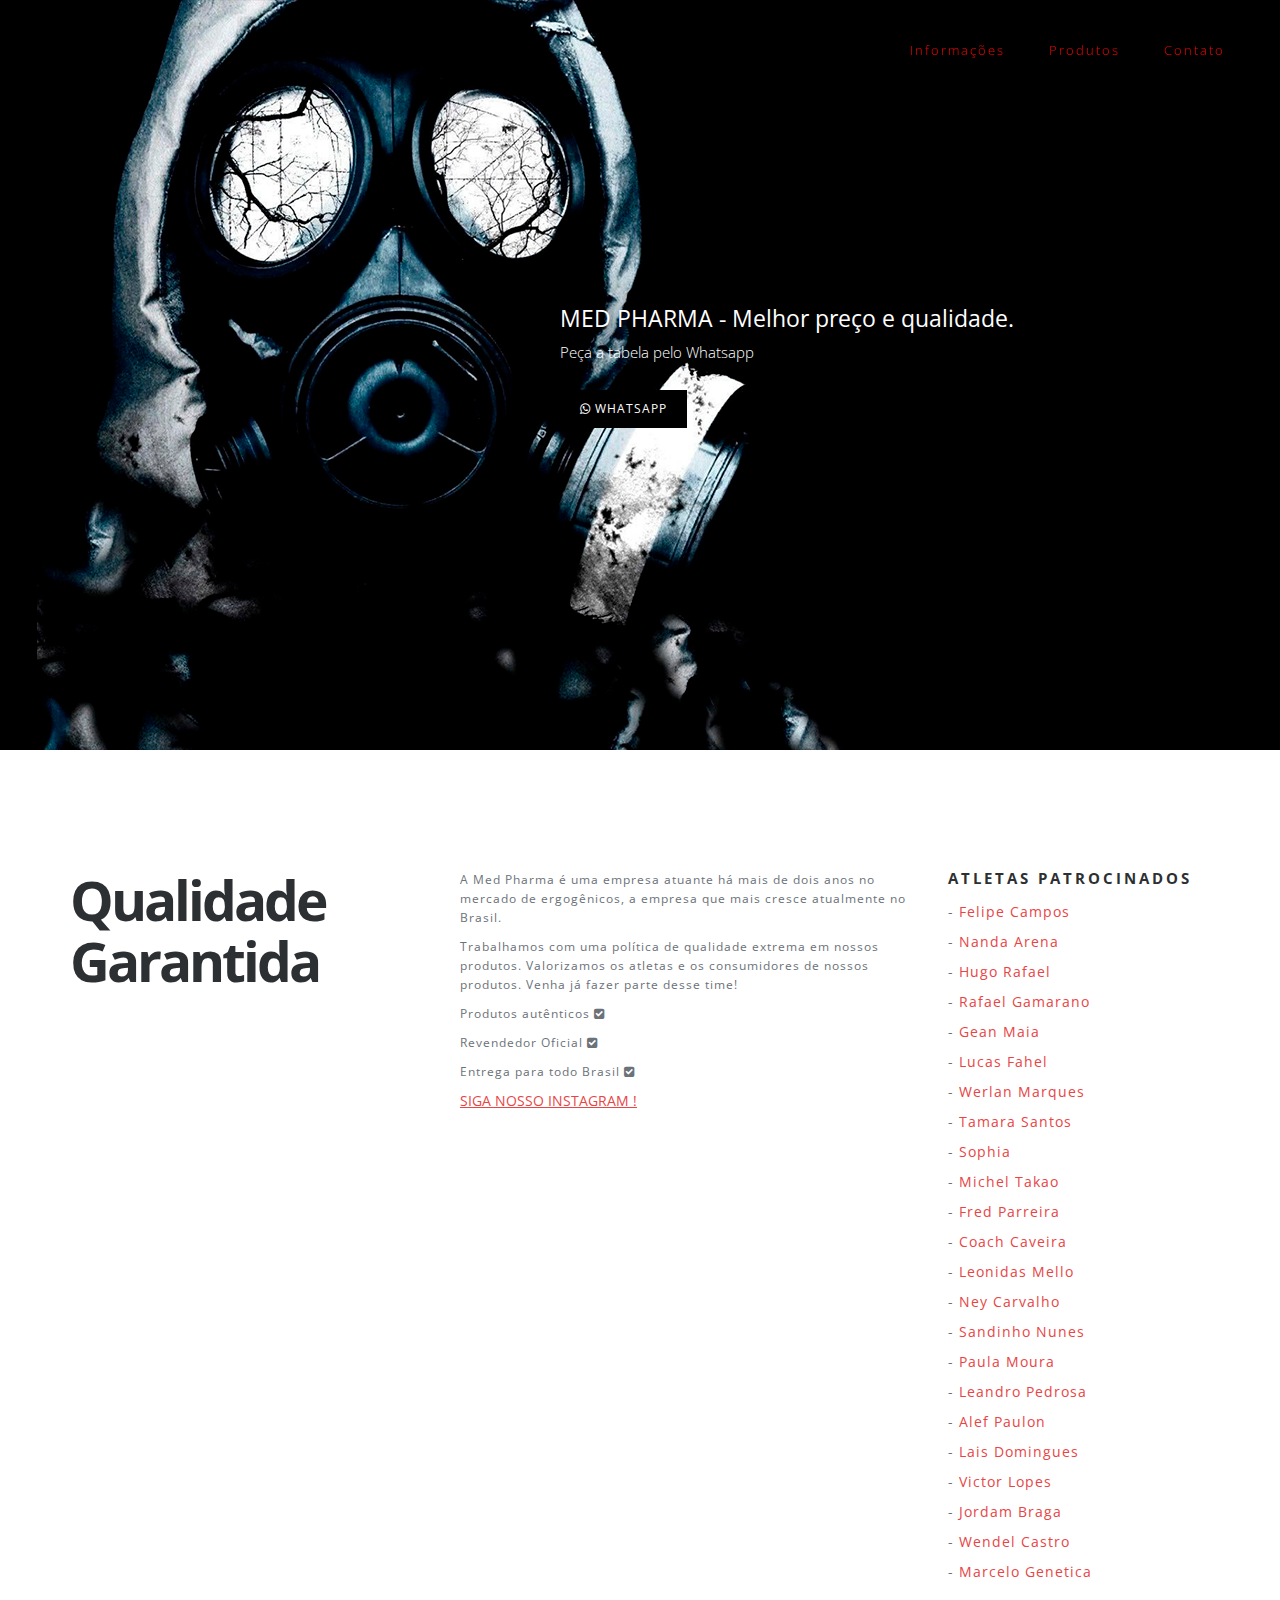
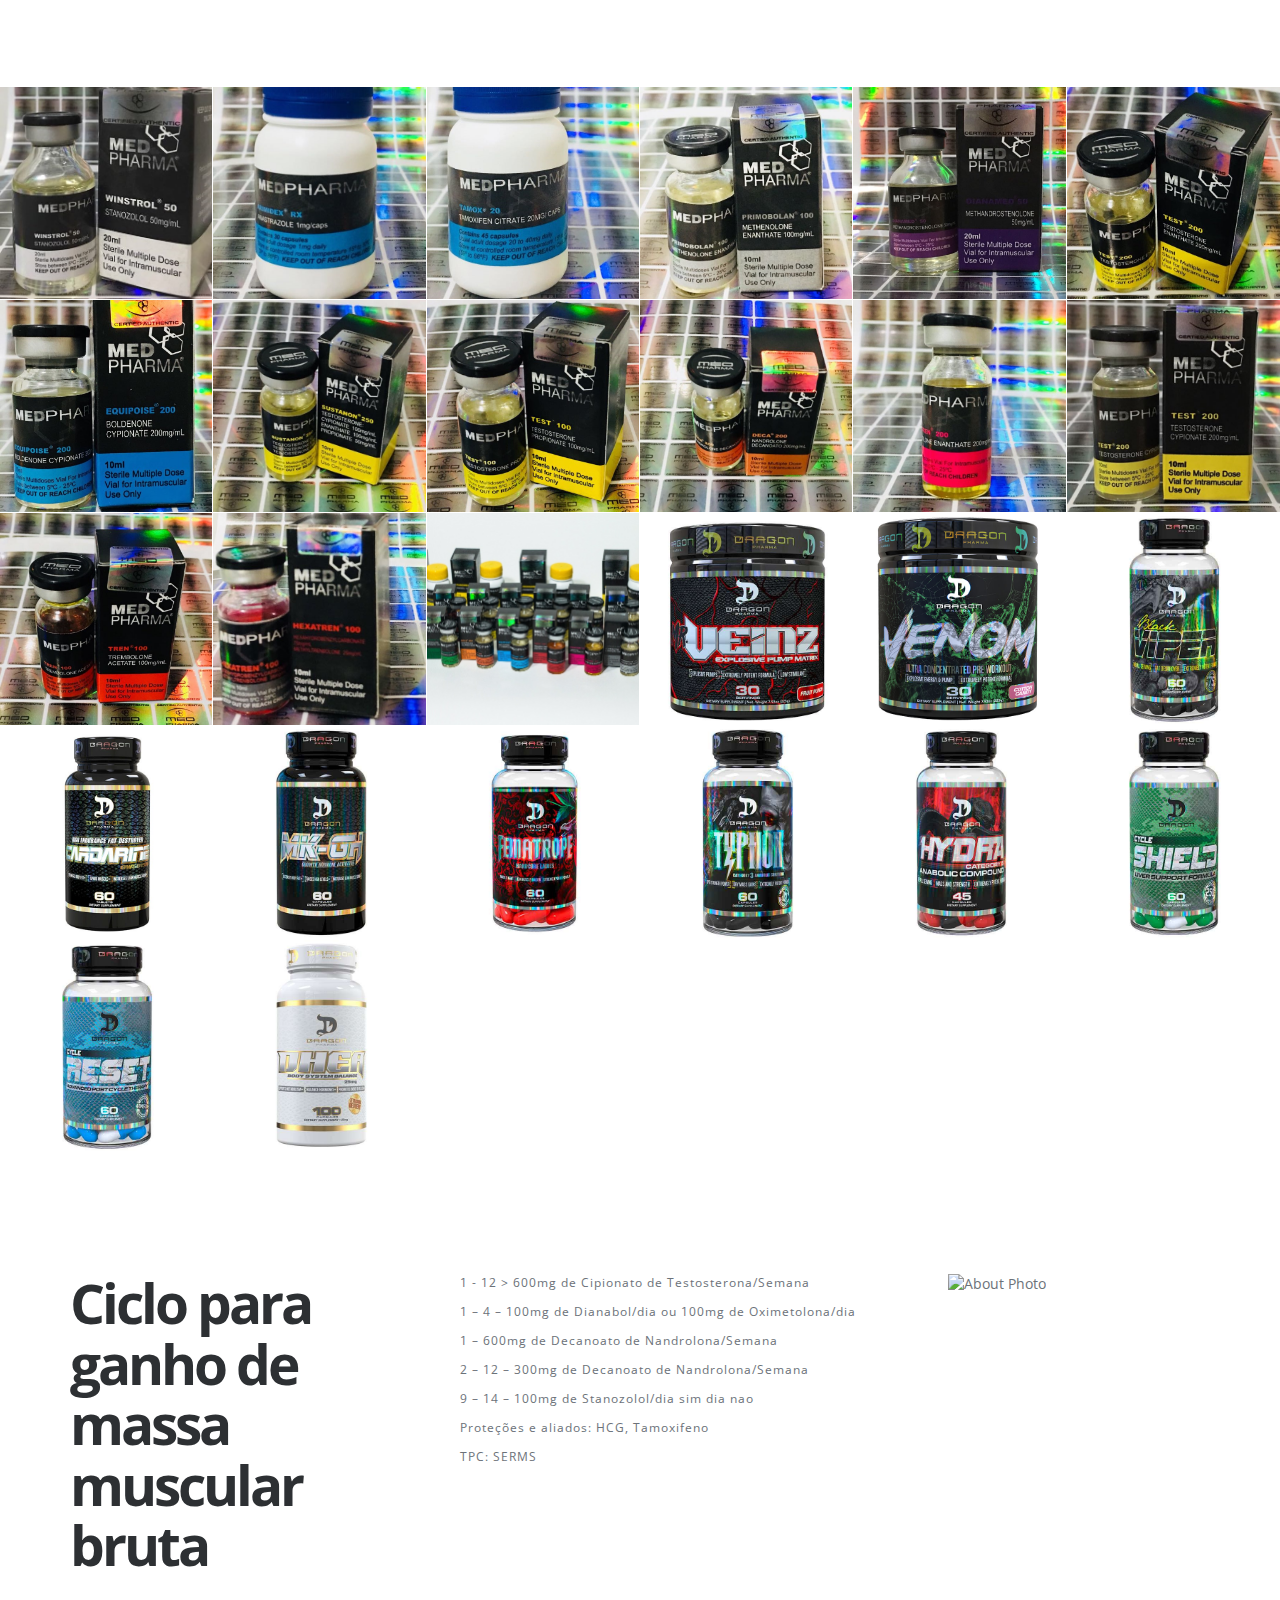
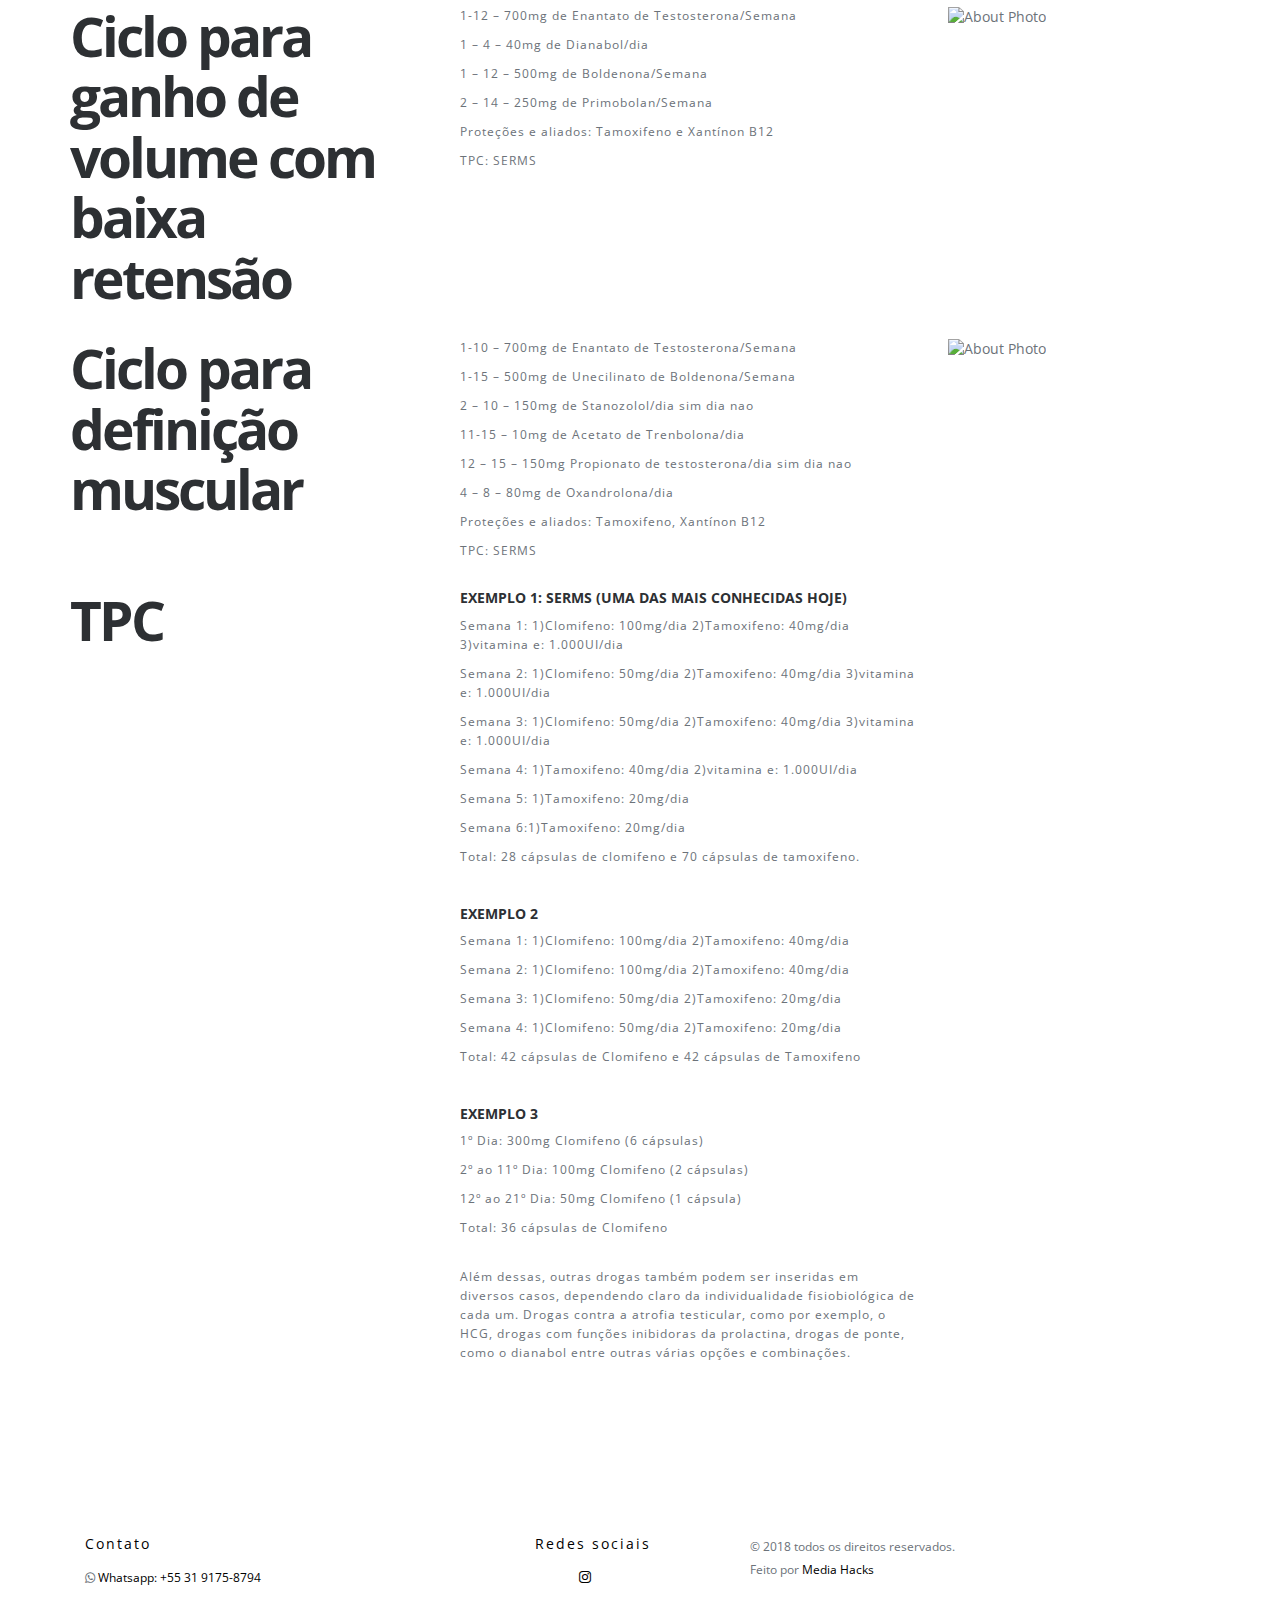
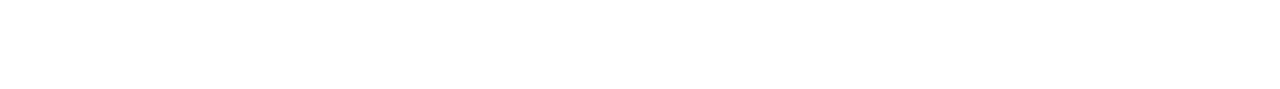
==== catalogo.html @ 29ac6574 "Add files via upload" ====
<!doctype html>
<!--[if lt IE 7]>      <html class="no-js lt-ie9 lt-ie8 lt-ie7" lang=""> <![endif]-->
<!--[if IE 7]>         <html class="no-js lt-ie9 lt-ie8" lang=""> <![endif]-->
<!--[if IE 8]>         <html class="no-js lt-ie9" lang=""> <![endif]-->
<!--[if gt IE 8]><!-->
<html class="no-js" lang="">
<!--<![endif]-->
<head>
<meta charset="utf-8">
<meta name="description" content="">
<meta name="viewport" content="width=device-width, initial-scale=1">
<title>Med Pharma</title>
<link rel="stylesheet" href="css/bootstrap.min.css">
<link rel="stylesheet" href="css/jquery.fancybox.css">
<link rel="stylesheet" href="css/main.css">
<link rel="stylesheet" href="css/responsive.css">
<link rel="stylesheet" href="css/animate.min.css">
<link rel="stylesheet" href="https://maxcdn.bootstrapcdn.com/font-awesome/4.4.0/css/font-awesome.min.css">
</head>
<style>
img {
    width: 100%;
    height: auto;
}
</style>
<body>
<!-- Header Section -->
<section class="banner" role="banner"> 
  <!-- Navigation Section -->
  <header id="header">
    <div class="header-content clearfix"> 
      <nav class="navigation" role="navigation">
        <ul class="primary-nav">
          <li><a href="#introduction"><font color= "#FF0000	"> Informações</font></a></li>
          <li><a href="#works"><font color= "#FF0000"> Produtos</font></a></li>
          <li><a href="#contact"><font color= "#FF0000"> Contato</font></a></li>
        </ul>
      </nav>
      <a href="#" class="nav-toggle">Menu<span></span></a> </div>
  </header>
  <!-- Navigation Section --> 
  <!-- Banner Section -->
  <div class="container">
    <div class="col-md-7 banner-inner-wrapper">
      <div class="banner-text">
        <h1> <font color= "white">MED PHARMA - Melhor preço e qualidade.</font></h1>
        <p> <font color= "white">Peça a tabela pelo Whatsapp</font></p>
        <a href="http://api.whatsapp.com/send?phone=553191758794&text=Olá,%20me%20envie%20a%20tabela%20por%20favor." class="btn"> <font color= "white"> <i class="fa fa-whatsapp"></i> Whatsapp</font></a> </div>
      <!-- banner text --> 
    </div>
  </div>
  <!-- Banner Section --> 
</section>
<!-- Header Section --> 
<!-- Intro Section -->
<section id="introduction" class="section introduction">
  <div class="container">
    <div class="row">
      <div class="col-md-4 col-sm-6">
        <div class="intro-content">
          <h1>Qualidade Garantida</h1>
        </div>
      </div>
      <div class="col-md-5 col-sm-6">
        <div class="intro-content">
          <p>A Med Pharma é uma empresa atuante há mais de dois anos no mercado de ergogênicos, a empresa que mais cresce atualmente no Brasil.</p>
<p>Trabalhamos com uma política de qualidade extrema em nossos produtos. Valorizamos os atletas e os consumidores de nossos produtos.
Venha já fazer parte desse time!</p>
		  <p>Produtos autênticos <i class="fa fa-check-square"></i></p>
		  <p>Revendedor Oficial <i class="fa fa-check-square"></i></p>
		  <p>Entrega para todo Brasil <i class="fa fa-check-square"></i></p>
		  <a href="https://www.instagram.com/medpharmaoficial.com1/"><u>SIGA NOSSO INSTAGRAM !</u></a>
        </div>
      </div>
      <div class="col-md-3 col-sm-6">
        <div class="intro-content">
          <h4>Atletas patrocinados</h4>
          <ul>
            <li> - <a href="https://www.instagram.com/felipebr100/">Felipe Campos</a></li>
            <li> - <a href="https://www.instagram.com/nandarena/">Nanda Arena</a></li>
            <li> - <a href="https://www.instagram.com/hr__pro/">Hugo Rafael</a></li>
			<li> - <a href="https://www.instagram.com/rafaelphysiquee/">Rafael Gamarano</a></li>
			<li> - <a href="https://www.instagram.com/geanmaia12/">Gean Maia</a></li>
			<li> - <a href="https://www.instagram.com/lucas_fahel/">Lucas Fahel</a></li>
			<li> - <a href="https://www.instagram.com/werlanoficial/">Werlan Marques</a></li>
			<li> - <a href="https://www.instagram.com/tamara.msantos/">Tamara Santos</a></li>
			<li> - <a href="https://www.instagram.com/sophiafit1/">Sophia</a></li>
			<li> - <a href="https://www.instagram.com/michel.takao/">Michel Takao</a></li>
			<li> - <a href="https://www.instagram.com/fred_parreira/">Fred Parreira</a></li>
			<li> - <a href="https://www.instagram.com/coachcaveiraoficial/">Coach Caveira</a></li>
			<li> - <a href="https://www.instagram.com/leonidas_mello/">Leonidas Mello</a></li>
			<li> - <a href="https://www.instagram.com/mr.neycarvalho/">Ney Carvalho</a></li>
			<li> - <a href="https://www.instagram.com/sandinhotrainer/">Sandinho Nunes</a></li>
			<li> - <a href="https://www.instagram.com/paulamourafisiofit/">Paula Moura</a></li>
			<li> - <a href="https://www.instagram.com/leandropedrosacosta/">Leandro Pedrosa</a></li>
			<li> - <a href="https://www.instagram.com/alefpaulon/">Alef Paulon</a></li>
			<li> - <a href="https://www.instagram.com/_laisdominguess/">Lais Domingues</a></li>
			<li> - <a href="https://www.instagram.com/victoraugusto08/">Victor Lopes</a></li>
			<li> - <a href="https://www.instagram.com/jordambodybuilder/">Jordam Braga</a></li>
			<li> - <a href="https://www.instagram.com/wcastrobodybuilder/">Wendel Castro</a></li>
			<li> - <a href="https://www.instagram.com/ifbbmarcelogenetica/">Marcelo Genetica</a></li>
           
          </ul>
        </div>
      </div>
    </div>
  </div>
</section>
<!-- Intro Section --> 

<!-- work section -->
<section id="works" class="works section no-padding">
  <div class="container-fluid">
    <div class="row no-gutter">
      <div class="col-lg-2 col-md-4 col-sm-4 work"> <a href="images/work-1.jpg" class="work-box"> <img src="images/work-1.jpg" alt="">
        <div class="overlay">
          <div class="overlay-caption">
            <p><i class="fa fa-search-plus fa-2x"></i></p>
          </div>
        </div>
        <!-- overlay --> 
        </a> </div>
      <div class="col-lg-2 col-md-4 col-sm-4 work"> <a href="images/work-2.jpg" class="work-box"> <img src="images/work-2.jpg" alt="">
        <div class="overlay">
          <div class="overlay-caption">
            <p><i class="fa fa-search-plus fa-2x"></i></p>
          </div>
        </div>
        <!-- overlay --> 
        </a> </div>
      <div class="col-lg-2 col-md-4 col-sm-4 work"> <a href="images/work-3.jpg" class="work-box"> <img src="images/work-3.jpg" alt="">
        <div class="overlay">
          <div class="overlay-caption">
            <p><i class="fa fa-search-plus fa-2x"></i></p>
          </div>
        </div>
        <!-- overlay --> 
        </a> </div>
      <div class="col-lg-2 col-md-4 col-sm-4 work"> <a href="images/work-4.jpg" class="work-box"> <img src="images/work-4.jpg" alt="">
        <div class="overlay">
          <div class="overlay-caption">
            <p><i class="fa fa-search-plus fa-2x"></i></p>
          </div>
        </div>
        <!-- overlay --> 
        </a> </div>
      <div class="col-lg-2 col-md-4 col-sm-4 work"> <a href="images/work-5.jpg" class="work-box"> <img src="images/work-5.jpg" alt="">
        <div class="overlay">
          <div class="overlay-caption">
            <p><i class="fa fa-search-plus fa-2x"></i></p>
          </div>
        </div>
        <!-- overlay --> 
        </a> </div>
      <div class="col-lg-2 col-md-4 col-sm-4 work"> <a href="images/work-6.jpg" class="work-box"> <img src="images/work-6.jpg" alt="">
        <div class="overlay">
          <div class="overlay-caption">
            <p><i class="fa fa-search-plus fa-2x"></i></p>
          </div>
        </div>
        <!-- overlay --> 
        </a> </div>
      <div class="col-lg-2 col-md-4 col-sm-4 work"> <a href="images/work-7.jpg" class="work-box"> <img src="images/work-7.jpg" alt="">
        <div class="overlay">
          <div class="overlay-caption">
            <p><i class="fa fa-search-plus fa-2x"></i></p>
          </div>
        </div>
        <!-- overlay --> 
        </a> </div>
      <div class="col-lg-2 col-md-4 col-sm-4 work"> <a href="images/work-8.jpg" class="work-box"> <img src="images/work-8.jpg" alt="">
        <div class="overlay">
          <div class="overlay-caption">
            <p><i class="fa fa-search-plus fa-2x"></i></p>
          </div>
        </div>
        <!-- overlay --> 
        </a> </div>
      <div class="col-lg-2 col-md-4 col-sm-4 work"> <a href="images/work-9.jpg" class="work-box"> <img src="images/work-9.jpg" alt="">
        <div class="overlay">
          <div class="overlay-caption">
            <p><i class="fa fa-search-plus fa-2x"></i></p>
          </div>
        </div>
        <!-- overlay --> 
        </a> </div>
      <div class="col-lg-2 col-md-4 col-sm-4 work"> <a href="images/work-10.jpg" class="work-box"> <img src="images/work-10.jpg" alt="">
        <div class="overlay">
          <div class="overlay-caption">
            <p><i class="fa fa-search-plus fa-2x"></i></p>
          </div>
        </div>
        <!-- overlay --> 
        </a> </div>
      <div class="col-lg-2 col-md-4 col-sm-4 work"> <a href="images/work-11.jpg" class="work-box"> <img src="images/work-11.jpg" alt="">
        <div class="overlay">
          <div class="overlay-caption">
            <p><i class="fa fa-search-plus fa-2x"></i></p>
          </div>
        </div>
        <!-- overlay --> 
        </a> </div>
      <div class="col-lg-2 col-md-4 col-sm-4 work"> <a href="images/work-12.jpg" class="work-box"> <img src="images/work-12.jpg" alt="">
        <div class="overlay">
          <div class="overlay-caption">
            <p><i class="fa fa-search-plus fa-2x"></i></p>
          </div>
        </div>
		<!-- overlay --> 
        </a> </div>
      <div class="col-lg-2 col-md-4 col-sm-4 work"> <a href="images/work-13.jpg" class="work-box"> <img src="images/work-13.jpg" alt="">
        <div class="overlay">
          <div class="overlay-caption">
            <p><i class="fa fa-search-plus fa-2x"></i></p>
          </div>
        </div>
		<!-- overlay --> 
        </a> </div>
      <div class="col-lg-2 col-md-4 col-sm-4 work"> <a href="images/work-14.jpg" class="work-box"> <img src="images/work-14.jpg" alt="">
        <div class="overlay">
          <div class="overlay-caption">
            <p><i class="fa fa-search-plus fa-2x"></i></p>
          </div>
        </div>
		<!-- overlay --> 
        </a> </div>
      <div class="col-lg-2 col-md-4 col-sm-4 work"> <a href="images/work-15.jpg" class="work-box"> <img src="images/work-15.jpg" alt="">
        <div class="overlay">
          <div class="overlay-caption">
            <p><i class="fa fa-search-plus fa-2x"></i></p>
          </div>
        </div>
		<!-- overlay --> 
        </a> </div>
      <div class="col-lg-2 col-md-4 col-sm-4 work"> <a href="images/work-16.jpg" class="work-box"> <img src="images/work-16.jpg" alt="">
        <div class="overlay">
          <div class="overlay-caption">
            <p><i class="fa fa-search-plus fa-2x"></i></p>
          </div>
        </div>
		<!-- overlay --> 
        </a> </div>
      <div class="col-lg-2 col-md-4 col-sm-4 work"> <a href="images/work-17.jpg" class="work-box"> <img src="images/work-17.jpg" alt="">
        <div class="overlay">
          <div class="overlay-caption">
            <p><i class="fa fa-search-plus fa-2x"></i></p>
          </div>
        </div>
		<!-- overlay --> 
        </a> </div>
      <div class="col-lg-2 col-md-4 col-sm-4 work"> <a href="images/work-18.jpg" class="work-box"> <img src="images/work-18.jpg" alt="">
        <div class="overlay">
          <div class="overlay-caption">
            <p><i class="fa fa-search-plus fa-2x"></i></p>
          </div>
        </div>
		<!-- overlay --> 
        </a> </div>
      <div class="col-lg-2 col-md-4 col-sm-4 work"> <a href="images/work-19.jpg" class="work-box"> <img src="images/work-19.jpg" alt="">
        <div class="overlay">
          <div class="overlay-caption">
            <p><i class="fa fa-search-plus fa-2x"></i></p>
          </div>
        </div>
		<!-- overlay --> 
        </a> </div>
      <div class="col-lg-2 col-md-4 col-sm-4 work"> <a href="images/work-20.jpg" class="work-box"> <img src="images/work-20.jpg" alt="">
        <div class="overlay">
          <div class="overlay-caption">
            <p><i class="fa fa-search-plus fa-2x"></i></p>
          </div>
        </div>
		<!-- overlay --> 
        </a> </div>
      <div class="col-lg-2 col-md-4 col-sm-4 work"> <a href="images/work-21.jpg" class="work-box"> <img src="images/work-21.jpg" alt="">
        <div class="overlay">
          <div class="overlay-caption">
            <p><i class="fa fa-search-plus fa-2x"></i></p>
          </div>
        </div>
		<!-- overlay --> 
        </a> </div>
      <div class="col-lg-2 col-md-4 col-sm-4 work"> <a href="images/work-22.jpg" class="work-box"> <img src="images/work-22.jpg" alt="">
        <div class="overlay">
          <div class="overlay-caption">
            <p><i class="fa fa-search-plus fa-2x"></i></p>
          </div>
        </div>
		<!-- overlay --> 
        </a> </div>
      <div class="col-lg-2 col-md-4 col-sm-4 work"> <a href="images/work-23.jpg" class="work-box"> <img src="images/work-23.jpg" alt="">
        <div class="overlay">
          <div class="overlay-caption">
            <p><i class="fa fa-search-plus fa-2x"></i></p>
          </div>
        </div>
		<!-- overlay --> 
        </a> </div>
      <div class="col-lg-2 col-md-4 col-sm-4 work"> <a href="images/work-24.jpg" class="work-box"> <img src="images/work-24.jpg" alt="">
        <div class="overlay">
          <div class="overlay-caption">
            <p><i class="fa fa-search-plus fa-2x"></i></p>
          </div>
        </div>
		<!-- overlay --> 
        </a> </div>
      <div class="col-lg-2 col-md-4 col-sm-4 work"> <a href="images/work-25.jpg" class="work-box"> <img src="images/work-25.jpg" alt="">
        <div class="overlay">
          <div class="overlay-caption">
            <p><i class="fa fa-search-plus fa-2x"></i></p>
          </div>
        </div>
		<!-- overlay --> 
        </a> </div>
      <div class="col-lg-2 col-md-4 col-sm-4 work"> <a href="images/work-26.jpg" class="work-box"> <img src="images/work-26.jpg" alt="">
        <div class="overlay">
          <div class="overlay-caption">
            <p><i class="fa fa-search-plus fa-2x"></i></p>
          </div>
        </div>
		
        <!-- overlay --> 
        </a> </div>
		
    </div>
  </div>
</section>
<!-- work section --> 

<!-- ciclos section --> 
<section id="ciclos" class="section ciclos">
  <div class="container">
    <div class="row">
      <div class="col-md-4 col-sm-6">
        <div class="intro-content">
          <h1>Ciclo para ganho de massa muscular bruta</h1>
        </div>
      </div>
      <div class="col-md-5 col-sm-6">
        <div class="intro-content">
          <p> </p>
		<p> 1 - 12 > 600mg de Cipionato de Testosterona/Semana </p>
		<p> 1 – 4 – 100mg de Dianabol/dia ou 100mg de Oximetolona/dia </p>
		<p> 1 – 600mg de Decanoato de Nandrolona/Semana </p>
		<p> 2 – 12 – 300mg de Decanoato de Nandrolona/Semana</p>
		<p> 9 – 14 – 100mg de Stanozolol/dia sim dia nao</p>
		<p> Proteções e aliados: HCG, Tamoxifeno</p>
		<p> TPC: SERMS </p>
        </div>
      </div>
      <div class="col-md-3 col-sm-6">
        <div class="intro-content">
          <img src="images/bulk.jpg" alt="About Photo" />
          		  
        </div>
      </div>
    </div>
  </div>
  
  <div class="container">
    <div class="row">
      <div class="col-md-4 col-sm-6">
        <div class="intro-content">
          <h1>Ciclo para ganho de volume com baixa retensão</h1>
        </div>
      </div>
      <div class="col-md-5 col-sm-6">
        <div class="intro-content">
          <p> </p>
		<p> 1-12 – 700mg de Enantato de Testosterona/Semana </p>
		<p> 1 – 4 – 40mg de Dianabol/dia </p>
		<p> 1 – 12 – 500mg de Boldenona/Semana</p>
		<p> 2 – 14 – 250mg de Primobolan/Semana</p>
		<p> Proteções e aliados: Tamoxifeno e Xantínon B12</p>
		<p> TPC: SERMS </p>
        </div>
      </div>
      <div class="col-md-3 col-sm-6">
        <div class="intro-content">
          <img src="images/bulklimpo.jpg" alt="About Photo" />
          
		  
        </div>
      </div>
    </div>
  </div>
  
  <div class="container">
    <div class="row">
      <div class="col-md-4 col-sm-6">
        <div class="intro-content">
          <h1>Ciclo para definição muscular</h1>
        </div>
      </div>
      <div class="col-md-5 col-sm-6">
        <div class="intro-content">
          <p> </p>
		<p>1-10 – 700mg de Enantato de Testosterona/Semana </p>
		<p> 1-15 – 500mg de Unecilinato de Boldenona/Semana</p>
		<p> 2 – 10 – 150mg de Stanozolol/dia sim dia nao</p>
		<p>11-15 – 10mg de Acetato de Trenbolona/dia</p>
		<p> 12 – 15 – 150mg Propionato de testosterona/dia sim dia nao</p>
		<p>4 – 8 – 80mg de Oxandrolona/dia </p>
		<p> Proteções e aliados: Tamoxifeno, Xantínon B12</p>
		<p> TPC: SERMS  </p>
        </div>
      </div>
      <div class="col-md-3 col-sm-6">
        <div class="intro-content">
          <img src="images/cut.jpg" alt="About Photo" />
          
		  
        </div>
      </div>
    </div>
  </div>
  
  <div class="container">
    <div class="row">
      <div class="col-md-4 col-sm-6">
        <div class="intro-content">
          <h1>TPC</h1>
        </div>
      </div>
      <div class="col-md-5 col-sm-6">
        <div class="intro-content">
          <p> </p>
		<h5>Exemplo 1: SERMS (Uma das mais conhecidas hoje)</h5> 
		<p>Semana 1: 1)Clomifeno: 100mg/dia 2)Tamoxifeno: 40mg/dia 3)vitamina e: 1.000UI/dia </p>
		<p>Semana 2: 1)Clomifeno: 50mg/dia 2)Tamoxifeno: 40mg/dia 3)vitamina e: 1.000UI/dia</p>
		<p>Semana 3: 1)Clomifeno: 50mg/dia 2)Tamoxifeno: 40mg/dia 3)vitamina e: 1.000UI/dia</p>
		<p>Semana 4: 1)Tamoxifeno: 40mg/dia 2)vitamina e: 1.000UI/dia </p>
		<p>Semana 5: 1)Tamoxifeno: 20mg/dia</p>
		<p>Semana 6:1)Tamoxifeno: 20mg/dia </p>
		<p>Total: 28 cápsulas de clomifeno e 70 cápsulas de tamoxifeno.</p>
		<br>
		<h5>Exemplo 2</h5>
		<p>Semana 1: 1)Clomifeno: 100mg/dia 2)Tamoxifeno: 40mg/dia</p>
		<p>Semana 2: 1)Clomifeno: 100mg/dia 2)Tamoxifeno: 40mg/dia</p>
		<p>Semana 3: 1)Clomifeno: 50mg/dia 2)Tamoxifeno: 20mg/dia </p>
		<p>Semana 4: 1)Clomifeno: 50mg/dia 2)Tamoxifeno: 20mg/dia </p>
		<p>Total: 42 cápsulas de Clomifeno e 42 cápsulas de Tamoxifeno</p>
		<br>
		<h5>Exemplo 3 </h5>
		<p>1º Dia: 300mg Clomifeno (6 cápsulas)</p>
		<p>2º ao 11º Dia: 100mg Clomifeno (2 cápsulas) </p>
		<p>12º ao 21º Dia: 50mg Clomifeno (1 cápsula) </p>
		<p>Total: 36 cápsulas de Clomifeno </p>
		<br>
		<p>Além dessas, outras drogas também podem ser inseridas em diversos casos, dependendo claro da individualidade fisiobiológica
 de cada um. Drogas contra a atrofia testicular, como por exemplo, o HCG, drogas com funções inibidoras da prolactina, drogas de 
ponte, como o dianabol entre outras várias opções e combinações.</p>
		
        </div>
      </div>
     
    </div>
  </div>
</section>

<!-- ciclos section --> 


<!-- footer section -->
<footer id="contact" class="footer">
  <div class="container">
    <div class="col-md-4">
      <h4>Contato</h4>
      <p>
        <i class="fa fa-whatsapp"></i>  <a href="http://api.whatsapp.com/send?phone=553191758794&text=Olá,%20me%20envie%20a%20tabela%20por%20favor.">Whatsapp: +55 31 9175-8794 </a><br>
      </p>
    </div>
    <div class="col-md-3">
      <center><h4>Redes sociais</h4>
      <ul class="footer-share">
        <li><a href="https://www.instagram.com/medpharmaoficial.com1/"><i class="fa fa-instagram"></i></a></li></center>
        
      </ul>
    </div>
    <div class="col-md-5">
      <p>© 2018 todos os direitos reservados.<br>
        Feito por <a href="http://www.mediahacks.net/">Media Hacks</a></p>
    </div>
  </div>
</footer>
<!-- footer section --> 

<!-- JS FILES --> 
<script src="https://ajax.googleapis.com/ajax/libs/jquery/1.11.3/jquery.min.js"></script> 
<script src="js/bootstrap.min.js"></script> 
<script src="js/jquery.fancybox.pack.js"></script> 
<script src="js/retina.min.js"></script> 
<script src="js/modernizr.js"></script> 
<script src="js/main.js"></script>
</body>
</html>
---- css/main.css ----
/* ------------------------------------------------------------------------------
	Template Name: Floix
	Author: Designstub
	Author URI: http://www.designstub.com
------------------------------------------------------------------------------*/



@import url(http://fonts.googleapis.com/css?family=Open%20Sans:300,400,500,600,700);
/* ------------------------------------------------------------------------------
	 Typography
-------------------------------------------------------------------------------*/
p {
	font-size: 14px;
	line-height: 22.4px;
	color: #6c7279;
}
h1 {
	font-size: 65px;
	color: #2d3033;
}
h2 {
	font-size: 40px;
	color: #2d3033;
}
h3 {
	font-size: 28px;
	color: #2d3033;
	font-weight: 300;
}
h4 {
	font-size: 22px;
	color: #2d3033;
	font-weight: 400;
}
h5 {
	font-size: 14px;
	color: #2d3033;
	text-transform: uppercase;
	font-weight: 700;
}
.btn {
	border: 1px solid rgba(0, 0, 0, 0.75);
	margin-top: 20px;
	color: #2a2a2a;
	font-size: 12px;
	font-weight: 400;
	letter-spacing: 1px;
	border-radius: 0px;
	padding: 1.5% 3%;
	display: inline-block;
	text-transform: uppercase;
	background-color: #000000;
}
.btn:hover, .btn:focus {
	background-color: #696969;
	color: #fff;
}
.btn-large {
	padding: 15px 40px;
}
/* ------------------------------------------------------------------------------
	 General Style
-------------------------------------------------------------------------------*/
a {
	color: #e84545;
}
a:hover, a:focus {
	text-decoration: none;
	-moz-transition: background-color, color, 0.3s;
	-o-transition: background-color, color, 0.3s;
	-webkit-transition: background-color, color, 0.3s;
	transition: background-color, color, 0.3s;
}
body {
	font-family: "Open Sans", sans-serif;
	font-weight: 400;
	color: #6c7279;
}
ul, ol {
	margin: 0;
	padding: 0;
}
ul li {
	list-style: none;
}
.section {
	padding: 100px 0;
}
.no-padding {
	padding: 0;
}
.no-gutter [class*=col-] {
	padding-right: 0;
	padding-left: 0;
}
/* ==========================================================================
	$Header
========================================================================== */
#header {
	position: fixed;
	width: 100%;
	z-index: 999;
}
#header .header-content {
	margin: 0 auto;
	max-width: 1170px;
	padding: 40px 0;
	width: 100%;
	-moz-transition: padding 0.3s;
	-o-transition: padding 0.3s;
	-webkit-transition: padding 0.3s;
	transition: padding 0.3s;
}
#header .logo {
	font-size: 27px;
	color: #000;
	letter-spacing: 3px;
	font-weight: 300;
	float: left;
	text-transform: uppercase;
}
#header.fixed {
	background-color: rgba(255, 255, 255, 0.75);
}
#header.fixed .header-content {
	border-bottom: 0;
	padding: 25px 0;
}
#header.fixed .nav-toggle {
	top: 18px;
}
.navigation.open {
	opacity: 0.9;
	visibility: visible;
	-moz-transition: opacity 0.5s;
	-o-transition: opacity 0.5s;
	-webkit-transition: opacity 0.5s;
	transition: opacity 0.5s;
}
.navigation {
	float: right;
}
.navigation li {
	display: inline-block;
}
.navigation a {
	color: #808080;
	font-size: 13px;
	font-weight: 300;
	letter-spacing: 2px;
	margin-left: 40px;
}
.navigation a:hover, .navigation a.active {
	color: #262626;
}
.nav-toggle {
	display: none;
	height: 44px;
	overflow: hidden;
	position: fixed;
	right: 5%;
	text-indent: 100%;
	top: 32px;
	white-space: nowrap;
	width: 44px;
	z-index: 99999;
	-moz-transition: all 0.3s;
	-o-transition: all 0.3s;
	-webkit-transition: all 0.3s;
	transition: all 0.3s;
}
.nav-toggle:before, .nav-toggle:after {
	border-radius: 50%;
	content: "";
	height: 100%;
	left: 0;
	position: absolute;
	top: 0;
	width: 100%;
	-moz-transform: translateZ(0);
	-ms-transform: translateZ(0);
	-webkit-transform: translateZ(0);
	transform: translateZ(0);
	-moz-backface-visibility: hidden;
	-webkit-backface-visibility: hidden;
	backface-visibility: hidden;
	-moz-transition-property: -moz-transform;
	-o-transition-property: -o-transform;
	-webkit-transition-property: -webkit-transform;
	transition-property: transform;
}
.nav-toggle:before {
	background-color: #e84545;
	-moz-transform: scale(1);
	-ms-transform: scale(1);
	-webkit-transform: scale(1);
	transform: scale(1);
	-moz-transition-duration: 0.3s;
	-o-transition-duration: 0.3s;
	-webkit-transition-duration: 0.3s;
	transition-duration: 0.3s;
}
.nav-toggle:after {
	background-color: #e84545;
	-moz-transform: scale(0);
	-ms-transform: scale(0);
	-webkit-transform: scale(0);
	transform: scale(0);
	-moz-transition-duration: 0s;
	-o-transition-duration: 0s;
	-webkit-transition-duration: 0s;
	transition-duration: 0s;
}
.nav-toggle span {
	background-color: #fff;
	bottom: auto;
	display: inline-block;
	height: 3px;
	left: 50%;
	position: absolute;
	right: auto;
	top: 50%;
	width: 18px;
	z-index: 10;
	-moz-transform: translateX(-50%) translateY(-50%);
	-ms-transform: translateX(-50%) translateY(-50%);
	-webkit-transform: translateX(-50%) translateY(-50%);
	transform: translateX(-50%) translateY(-50%);
}
.nav-toggle span:before, .nav-toggle span:after {
	background-color: #fff;
	content: "";
	height: 100%;
	position: absolute;
	right: 0;
	top: 0;
	width: 100%;
	-moz-transform: translateZ(0);
	-ms-transform: translateZ(0);
	-webkit-transform: translateZ(0);
	transform: translateZ(0);
	-moz-backface-visibility: hidden;
	-webkit-backface-visibility: hidden;
	backface-visibility: hidden;
	-moz-transition: -moz-transform 0.3s;
	-o-transition: -o-transform 0.3s;
	-webkit-transition: -webkit-transform 0.3s;
	transition: transform 0.3s;
}
.nav-toggle span:before {
	-moz-transform: translateY(-6px) rotate(0deg);
	-ms-transform: translateY(-6px) rotate(0deg);
	-webkit-transform: translateY(-6px) rotate(0deg);
	transform: translateY(-6px) rotate(0deg);
}
.nav-toggle span:after {
	-moz-transform: translateY(6px) rotate(0deg);
	-ms-transform: translateY(6px) rotate(0deg);
	-webkit-transform: translateY(6px) rotate(0deg);
	transform: translateY(6px) rotate(0deg);
}
.nav-toggle.close-nav:before {
	-moz-transform: scale(0);
	-ms-transform: scale(0);
	-webkit-transform: scale(0);
	transform: scale(0);
}
.nav-toggle.close-nav:after {
	-moz-transform: scale(1);
	-ms-transform: scale(1);
	-webkit-transform: scale(1);
	transform: scale(1);
}
.nav-toggle.close-nav span {
	background-color: rgba(255, 255, 255, 0);
}
.nav-toggle.close-nav span:before, .nav-toggle.close-nav span:after {
	background-color: #fff;
}
.nav-toggle.close-nav span:before {
	-moz-transform: translateY(0) rotate(45deg);
	-ms-transform: translateY(0) rotate(45deg);
	-webkit-transform: translateY(0) rotate(45deg);
	transform: translateY(0) rotate(45deg);
}
.nav-toggle.close-nav span:after {
	-moz-transform: translateY(0) rotate(-45deg);
	-ms-transform: translateY(0) rotate(-45deg);
	-webkit-transform: translateY(0) rotate(-45deg);
	transform: translateY(0) rotate(-45deg);
}
/* ==========================================================================
	$Banner
========================================================================== */
.banner {
	background-image: url(../images/banner.jpg);
	background-position: center top;
	background-repeat: no-repeat;
	-moz-background-size: cover;
	-o-background-size: cover;
	-webkit-background-size: cover;
	background-size: cover;
	min-height: 750px;
}
.banner-inner-wrapper {
	float: right;
}
.banner-text {
	padding-top: 45%;
}
.banner-text h1 {
	color: #393939;
	font-family: "Open Sans", sans-serif;
	font-size: 23px;
	font-weight: 400;
}
.banner-text p {
	color: #393939;
	font-size: 15px;
	font-weight: 300;
	line-height: 1.5;
	margin-bottom: 1%;
}
/* ==========================================================================
	$Teams
========================================================================== */

.intro-content {
	margin-top: 20px;
}
.intro-content h1 {
	font-size: 55px;
	font-weight: 700;
	letter-spacing: -3px;
}
.intro-content h4 {
	font-size: 15px;
	letter-spacing: 3px;
	font-weight: 700;
	text-transform: uppercase;
}
.intro-content p {
	font-size: 12px;
	letter-spacing: 1px;
	line-height: 19px;
}
.intro-content li {
	line-height: 30px;
	letter-spacing: 1px;
}
/* ------------------------------------------------------------------------------
	 Works
-------------------------------------------------------------------------------*/
.work {
	-moz-box-shadow: 0 0 0 1px #fff;
	-webkit-box-shadow: 0 0 0 1px #fff;
	box-shadow: 0 0 0 1px #fff;
	overflow: hidden;
	position: relative;
}
.work img {
	width: 100%;
	height: 100%;
}
.work .overlay {
	background: rgba(232, 69, 69, 0.9);
	height: 100%;
	left: 0;
	opacity: 0;
	position: absolute;
	top: 0;
	width: 100%;
	-moz-transition: opacity, 0.3s;
	-o-transition: opacity, 0.3s;
	-webkit-transition: opacity, 0.3s;
	transition: opacity, 0.3s;
}
.work .overlay-caption {
	position: absolute;
	text-align: center;
	top: 50%;
	width: 100%;
	-moz-transform: translateY(-50%);
	-ms-transform: translateY(-50%);
	-webkit-transform: translateY(-50%);
	transform: translateY(-50%);
}
.work h5, .work p, .work img {
	-moz-transition: all, 0.5s;
	-o-transition: all, 0.5s;
	-webkit-transition: all, 0.5s;
	transition: all, 0.5s;
}
.work h5, .work p {
	color: #fff;
	margin: 0;
	opacity: 0;
}
.work span {
	font-size: 45px;
}
.work h5 {
	margin-bottom: 5px;
	-moz-transform: translate3d(0, -200%, 0);
	-ms-transform: translate3d(0, -200%, 0);
	-webkit-transform: translate3d(0, -200%, 0);
	transform: translate3d(0, -200%, 0);
}
.work p {
	-moz-transform: translate3d(0, 200%, 0);
	-ms-transform: translate3d(0, 200%, 0);
	-webkit-transform: translate3d(0, 200%, 0);
	transform: translate3d(0, 200%, 0);
}
.work-box:hover img {
	-moz-transform: scale(1.2);
	-ms-transform: scale(1.2);
	-webkit-transform: scale(1.2);
	transform: scale(1.2);
}
.work-box:hover .overlay {
	opacity: 1;
}
.work-box:hover .overlay h5, .work-box:hover .overlay p {
	opacity: 1;
	-moz-transform: translate3d(0, 0, 0);
	-ms-transform: translate3d(0, 0, 0);
	-webkit-transform: translate3d(0, 0, 0);
	transform: translate3d(0, 0, 0);
}
/* ------------------------------------------------------------------------------
	 Footer
-------------------------------------------------------------------------------*/
.footer {
	width: 94%;
	margin: auto;
	text-align: left;
	padding-top: 5%;
	padding-bottom: 7%;
}
.footer h4 {
	font-size: 14px;
	color: #000;
	letter-spacing: 2px;
	margin: 0 0 15px 0;
	padding: 0px;
}
.footer p {
	font-size: 12px;
	color: #6c7279;
}
.footer a {
	color: #000;
}
.footer a:hover {
	text-decoration: underline;
}
.footer .footer-share {
	margin-top: 0;
}
.footer .footer-share li {
	display: inline-block;
	float: none;
}
.footer .footer-share a {
	border: none;
	font-size: 14px;
	color: #000;
	letter-spacing: 15px;
}
.footer .fa-heart {
	color: #e84545;
	font-size: 12px;
	margin: 0 2px;
}
---- css/responsive.css ----
@media screen and (max-width: 1024px) {
.banner {
	min-height: 450px;
}
#header .header-content {
	width: 90%;
}
.nav-toggle {
	display: block;
}
.navigation {
	position: fixed;
	background-color: #000;
	width: 100%;
	height: 100%;
	top: 0;
	left: 0;
	z-index: 99999;
	visibility: hidden;
	opacity: 0;
	-webkit-transition: opacity 0.5s, visibility 0s 0.5s;
	transition: opacity 0.5s, visibility 0s 0.5s;
}
.navigation .primary-nav {
	position: relative;
	top: 45%;
	-moz-transform: translateY(-45%);
	-ms-transform: translateY(-45%);
	-webkit-transform: translateY(-45%);
	transform: translateY(-45%);
}
.navigation li {
	display: block;
	margin-bottom: 20px;
}
.navigation a {
	display: block;
	font-size: 25px;
	margin: 0;
	text-align: center;
}
.person {
	margin: 0 auto 50px;
}
.person-content {
	text-align: center;
}
.person .social-icons li {
	display: inline-block;
	float: none;
	margin-bottom: 5px;
}
.testimonials blockquote {
	padding: 20px 5% 0;
}
.testimonials p {
	font-size: 26px;
}
.flex-control-nav {
	bottom: 20px;
}
}
 @media screen and (max-width: 768px) {
.banner-text {
	padding-top: 30%;
}
.banner-text h1 {
	font-size: 24px;
}
.banner-text p {
	font-size: 15px;
}
.flexslider {
	padding-bottom: 80px;
}
.flex-control-nav {
	width: 100%;
}
.footer .footer-col {
	margin-bottom: 50px;
}
}
 @media screen and (max-width: 640px) {
.banner-text {
	padding-top: 35%;
	text-align: center;
}
}
 @media screen and (max-width: 480px) {
.banner-text {
	padding-top: 45%;
	text-align: center;
}
.banner-text h1 {
	font-size: 21px;
}
.banner-text p {
	font-size: 13px;
}
.banner {
	height: 30px!important;
}
}
 @media screen and (max-width: 320px) {
.banner {
	height: 30px!important;
}
.banner-text {
	padding-top: 55%;
	text-align: center;
}
.banner-text h1 {
	font-size: 21px;
}
.banner-text p {
	font-size: 13px;
}
.testimonials blockquote {
	padding: 20px 5% 0;
}
.testimonials p {
	font-size: 26px;
}
}
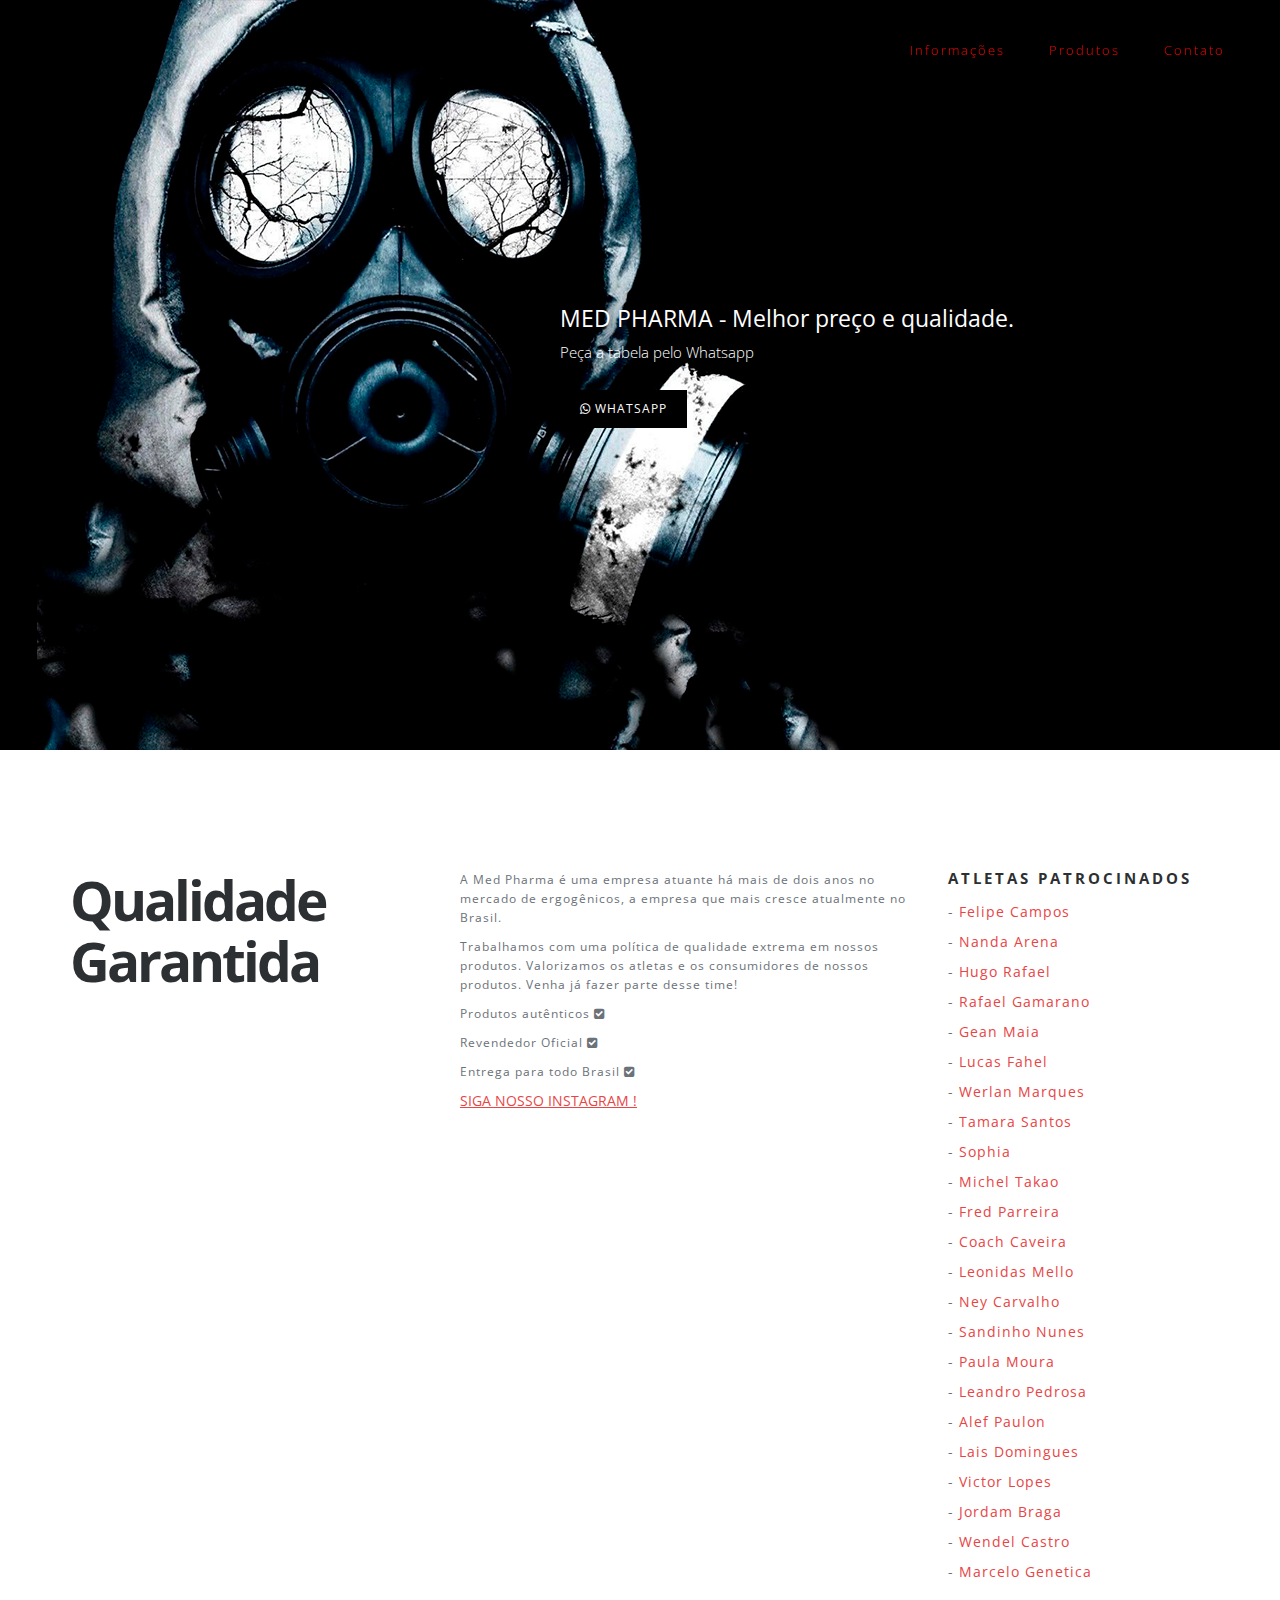
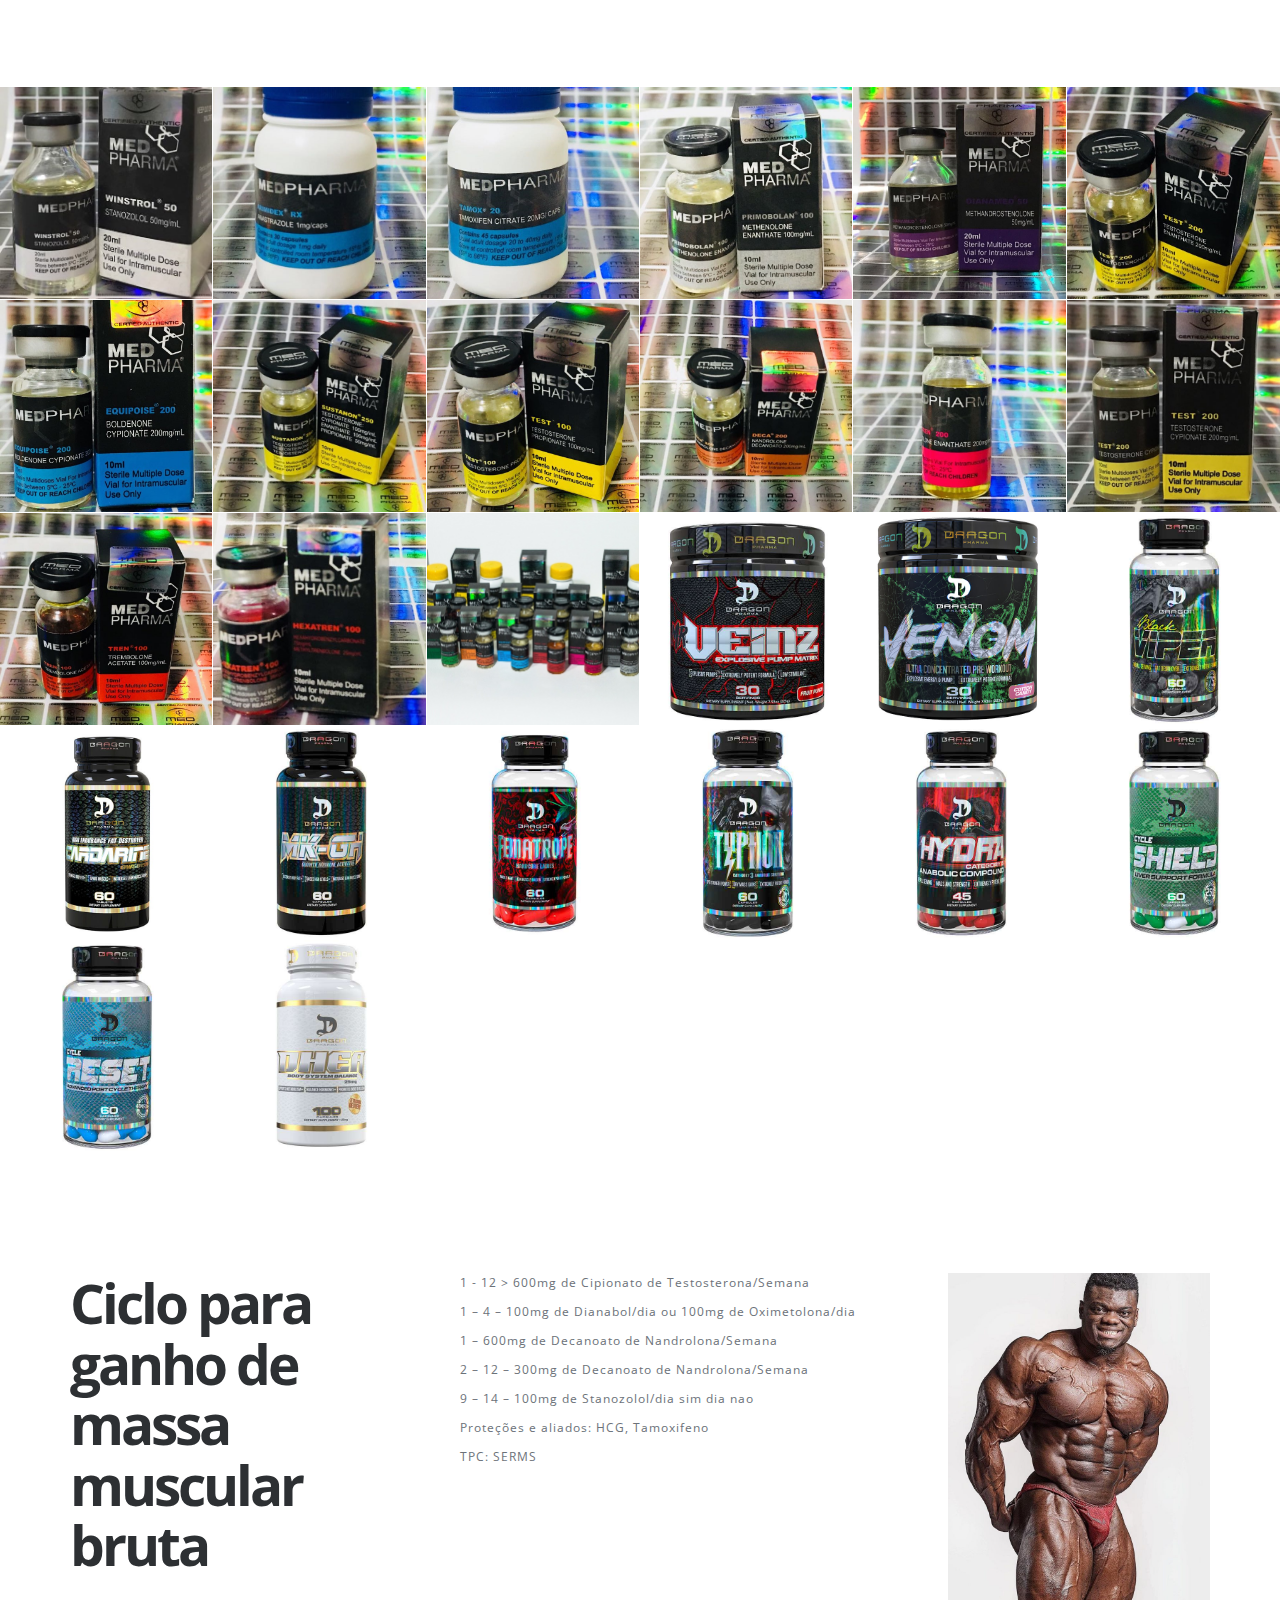
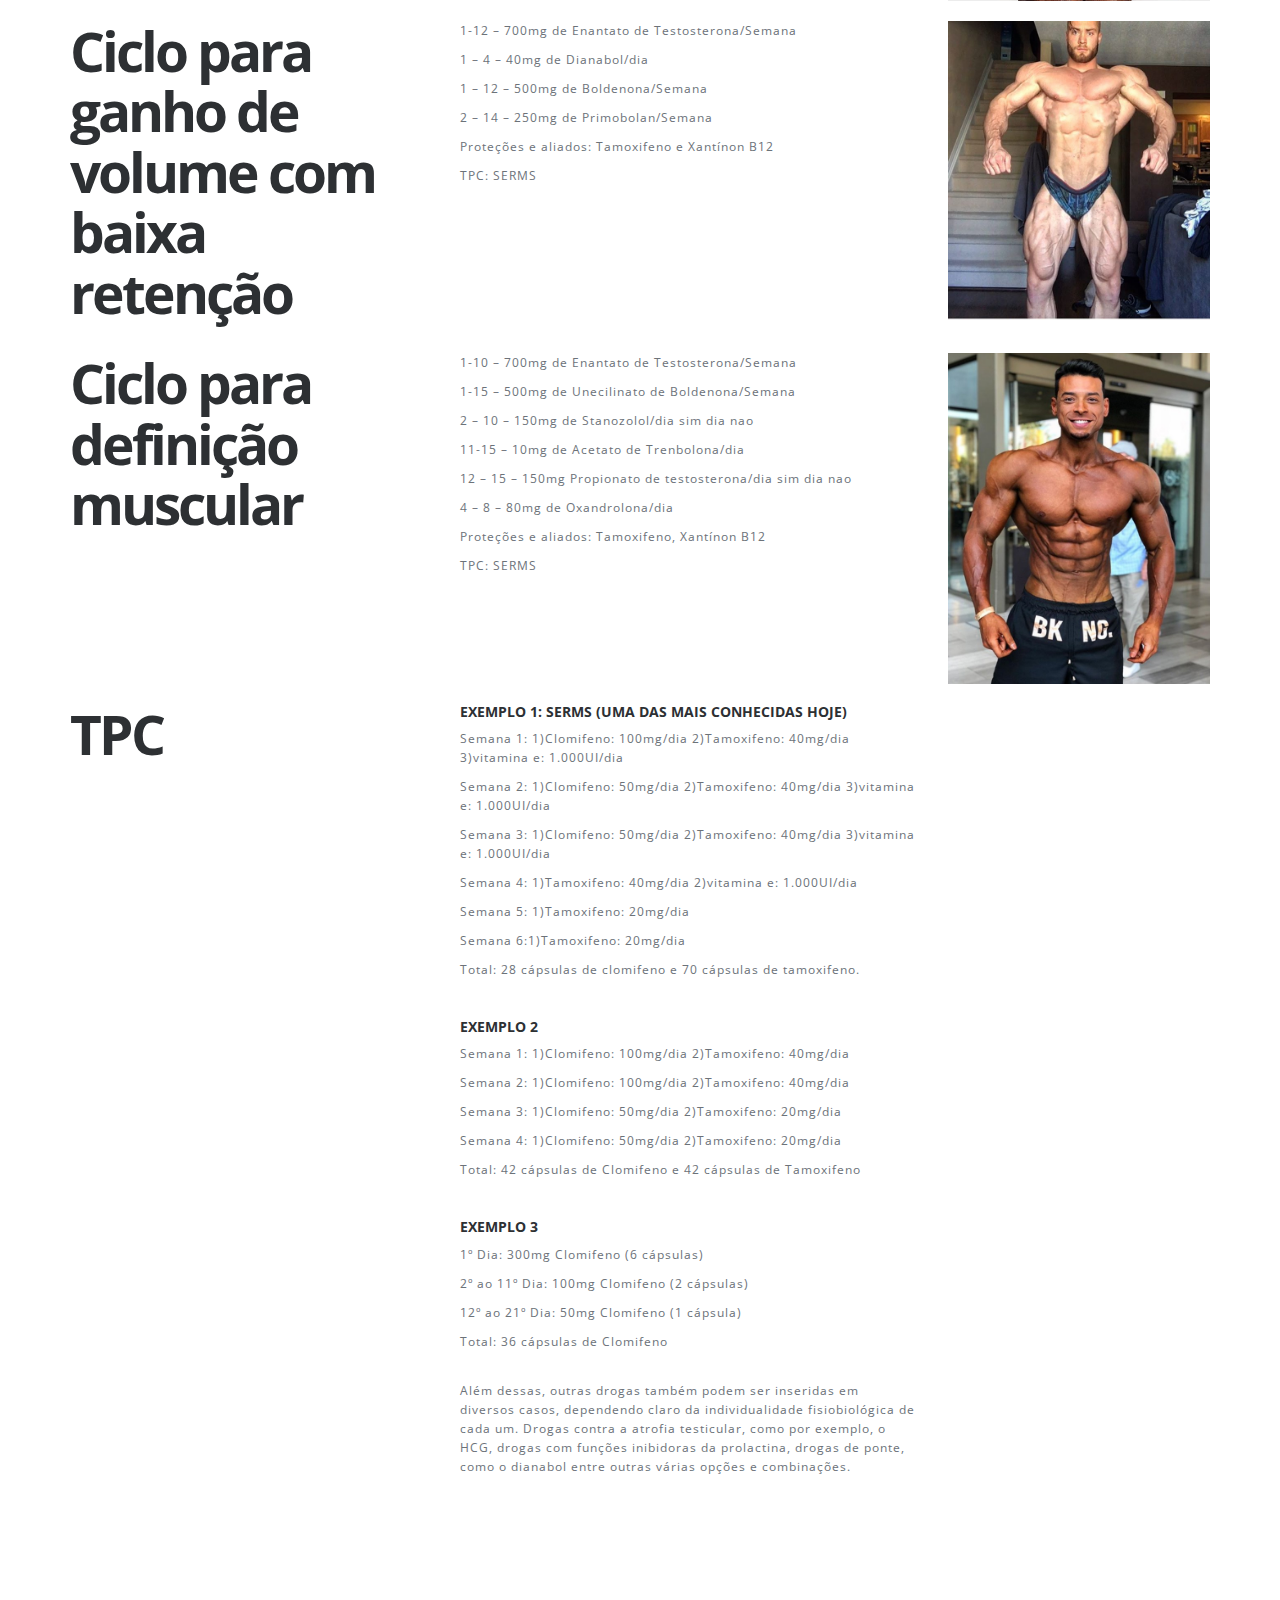
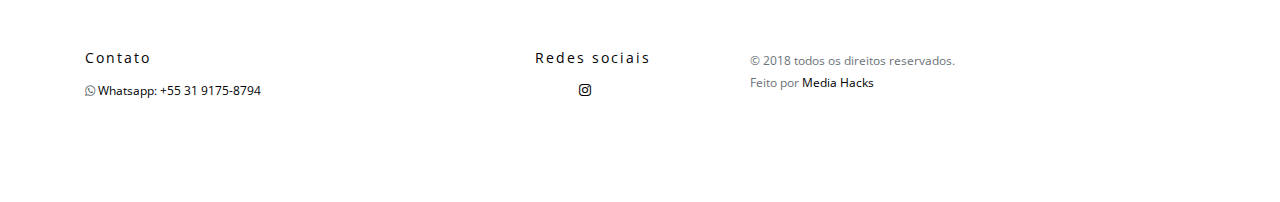
==== commit 644acd89: "Add files via upload" ====
--- a/catalogo.html
+++ b/catalogo.html
@@ -361,7 +361,7 @@
     <div class="row">
       <div class="col-md-4 col-sm-6">
         <div class="intro-content">
-          <h1>Ciclo para ganho de volume com baixa retensão</h1>
+          <h1>Ciclo para ganho de volume com baixa retenção</h1>
         </div>
       </div>
       <div class="col-md-5 col-sm-6">
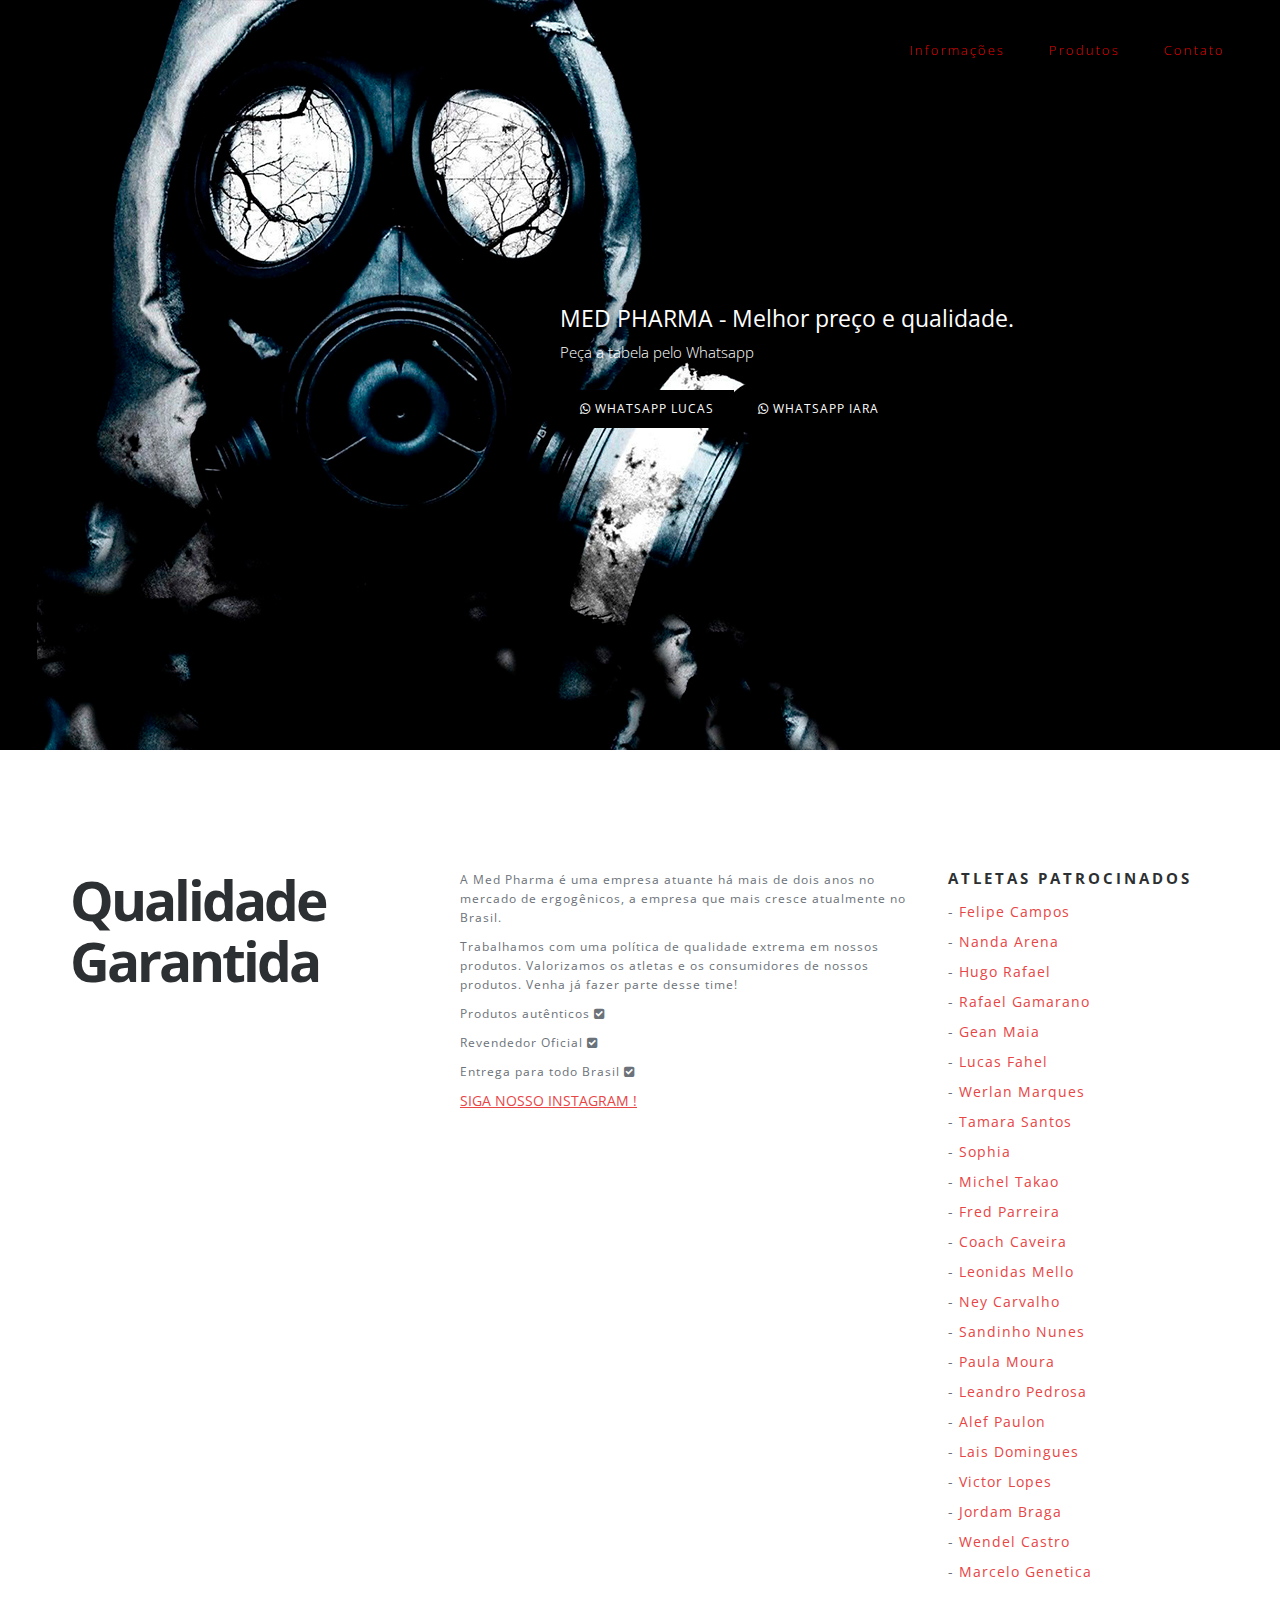
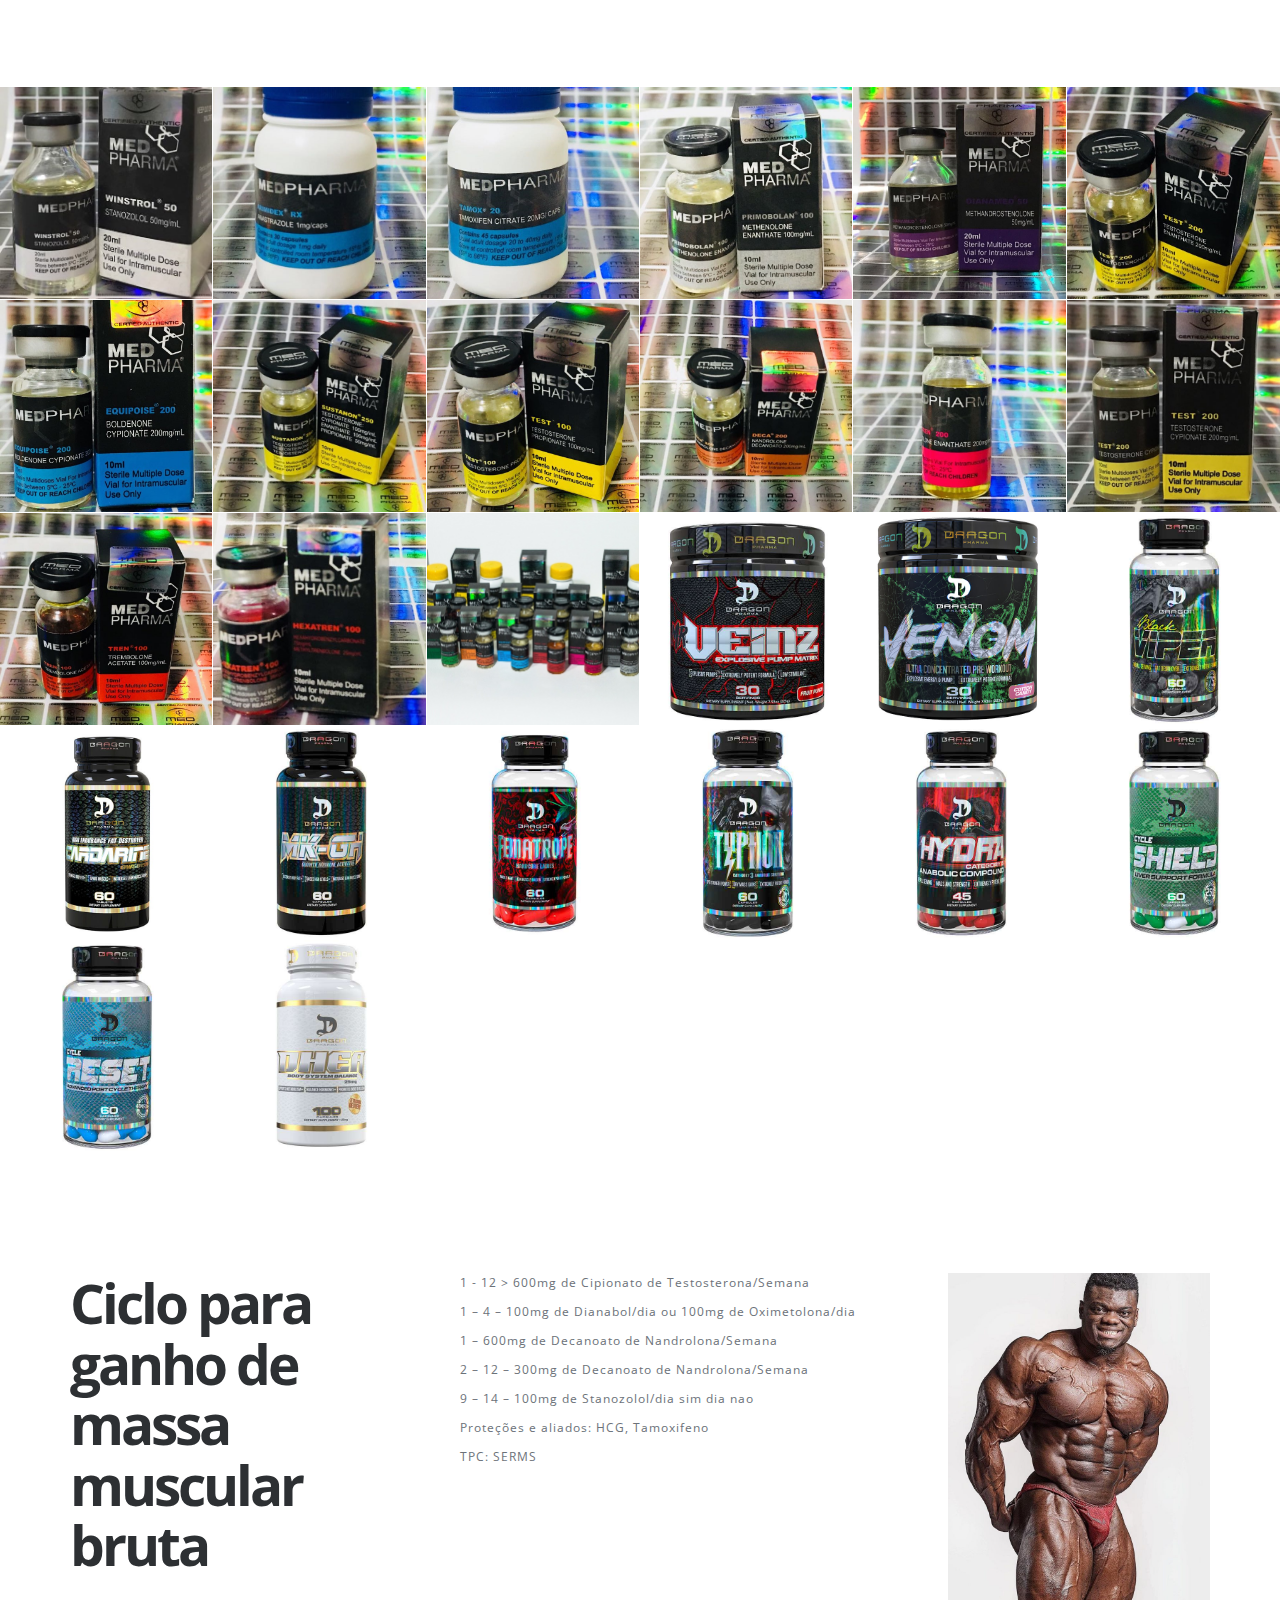
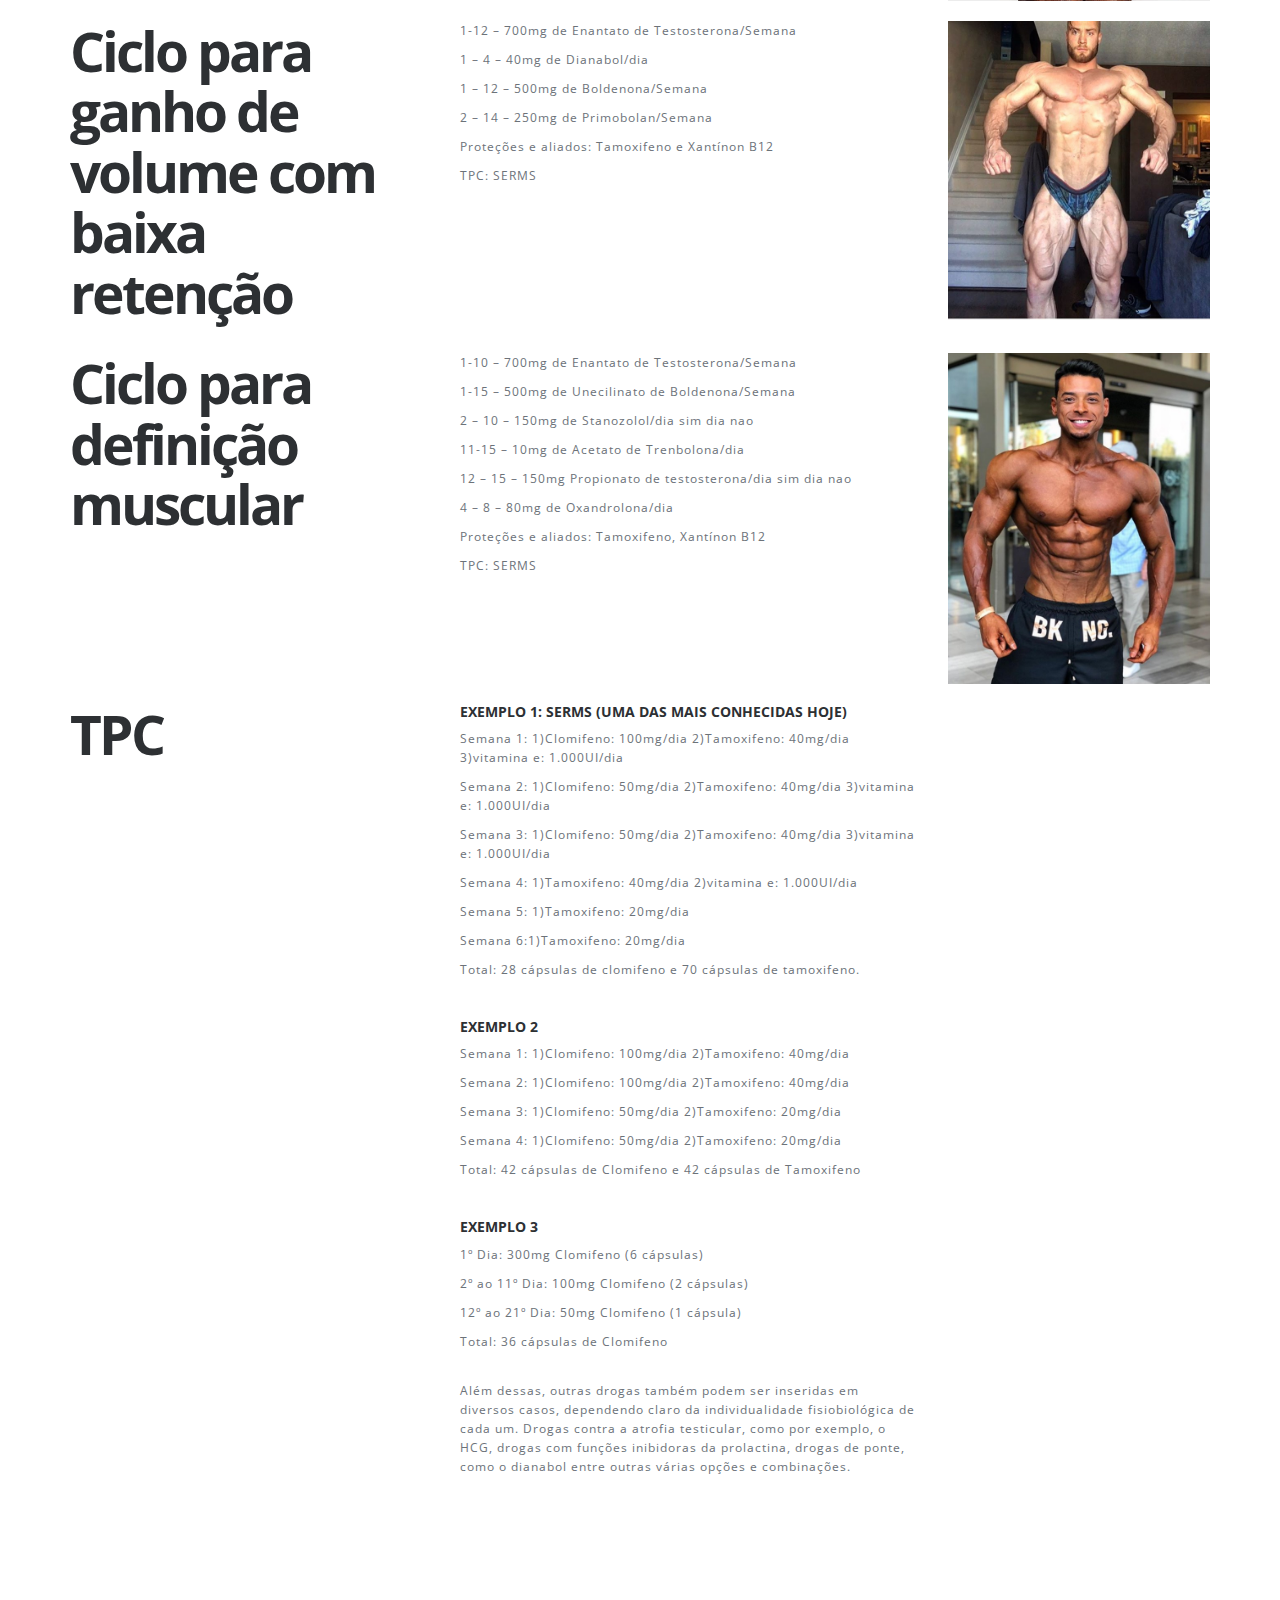
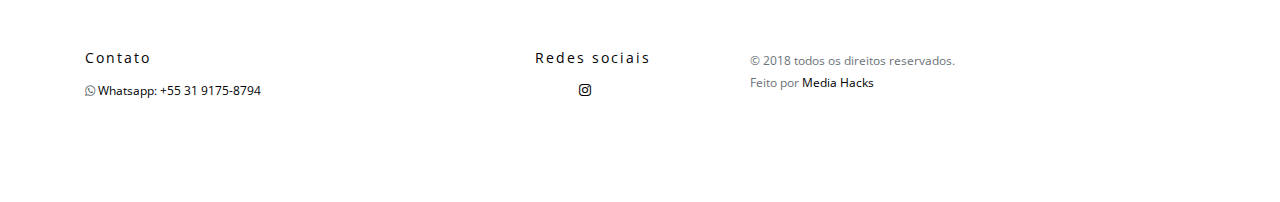
==== commit 37e19085: "Add files via upload" ====
--- a/catalogo.html
+++ b/catalogo.html
@@ -45,7 +45,9 @@
       <div class="banner-text">
         <h1> <font color= "white">MED PHARMA - Melhor preço e qualidade.</font></h1>
         <p> <font color= "white">Peça a tabela pelo Whatsapp</font></p>
-        <a href="http://api.whatsapp.com/send?phone=553191758794&text=Olá,%20me%20envie%20a%20tabela%20por%20favor." class="btn"> <font color= "white"> <i class="fa fa-whatsapp"></i> Whatsapp</font></a> </div>
+        <a href="http://api.whatsapp.com/send?phone=553191758794&text=Olá,%20me%20envie%20a%20tabela%20por%20favor." class="btn"> <font color= "white"> <i class="fa fa-whatsapp"></i> Whatsapp Lucas</font></a>
+		<a href="http://api.whatsapp.com/send?phone=240555427457&text=Olá,%20me%20envie%20a%20tabela%20por%20favor." class="btn"> <font color= "white"> <i class="fa fa-whatsapp"></i> Whatsapp Iara</font></a>
+		</div>
       <!-- banner text --> 
     </div>
   </div>
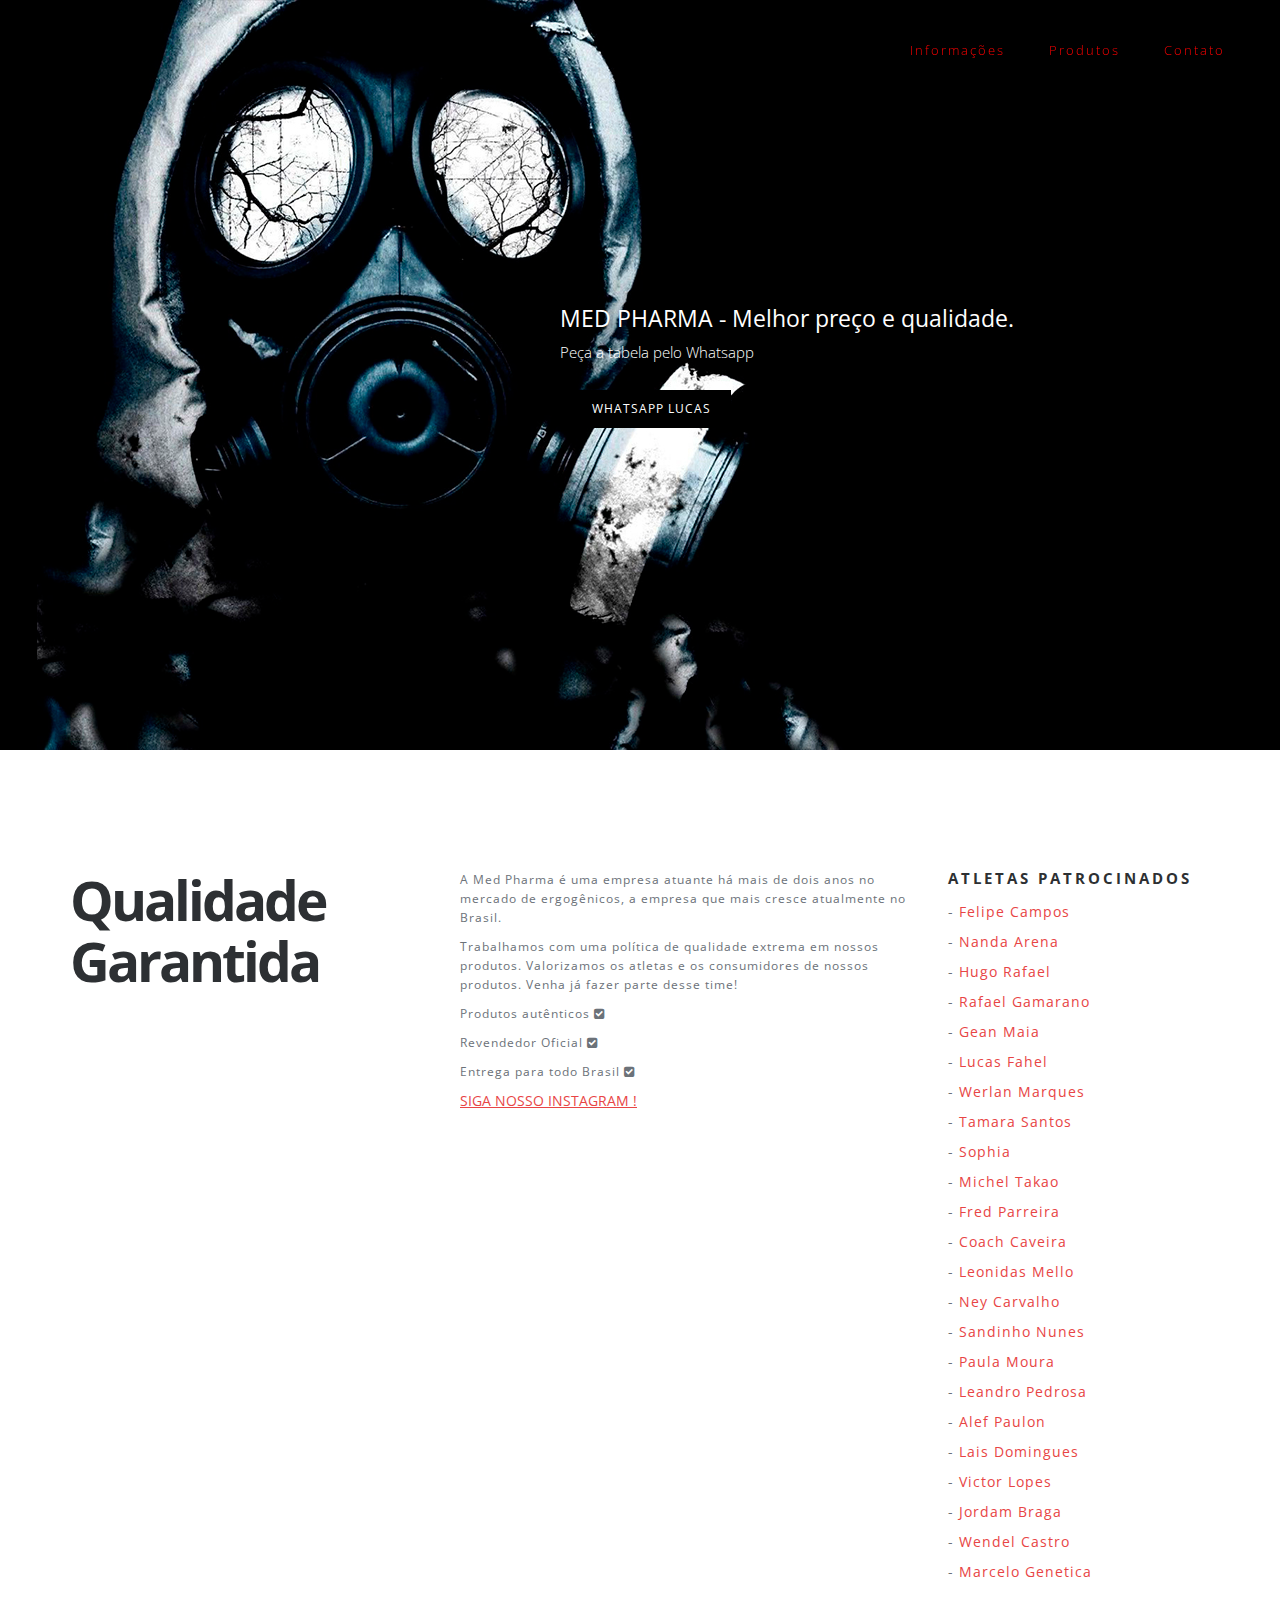
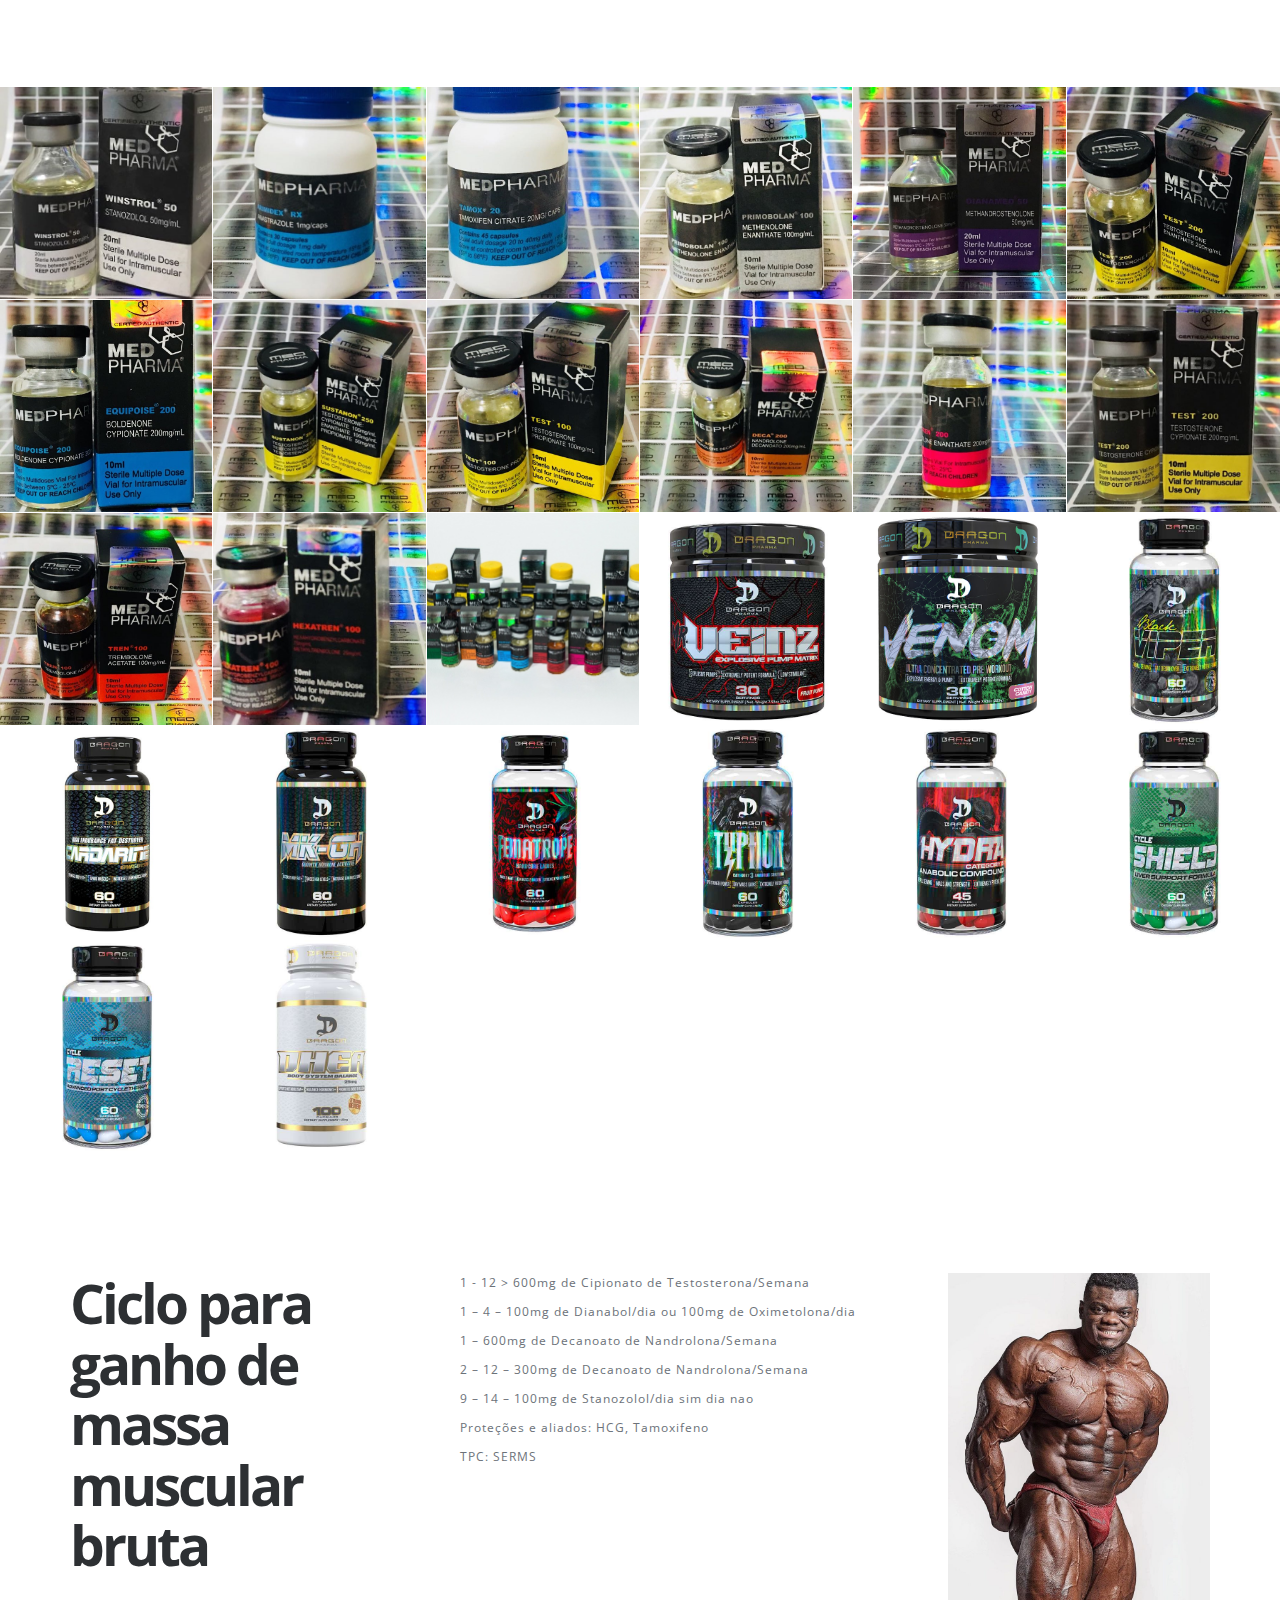
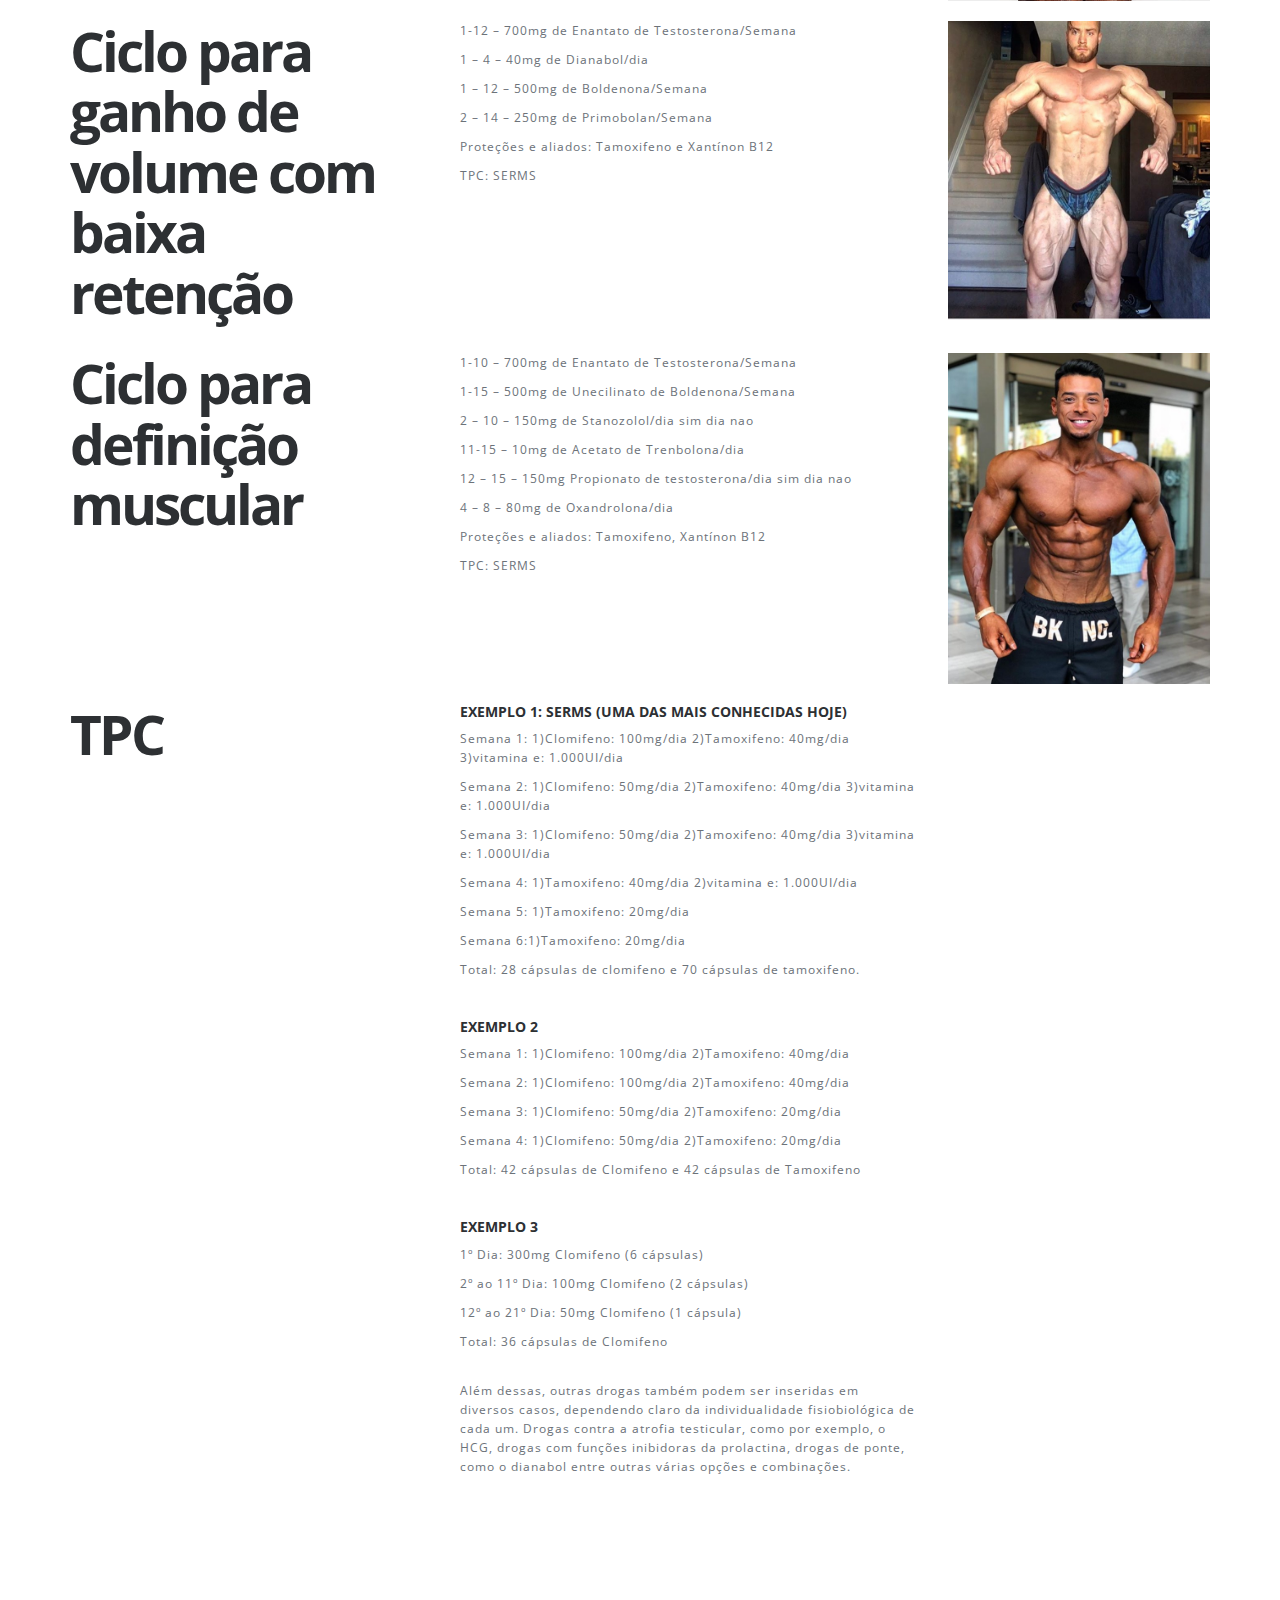
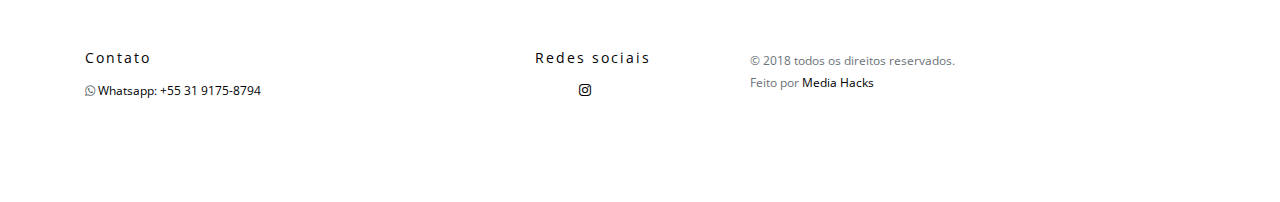
==== commit 2ad08b21: "Add files via upload" ====
--- a/catalogo.html
+++ b/catalogo.html
@@ -45,8 +45,8 @@
       <div class="banner-text">
         <h1> <font color= "white">MED PHARMA - Melhor preço e qualidade.</font></h1>
         <p> <font color= "white">Peça a tabela pelo Whatsapp</font></p>
-        <a href="http://api.whatsapp.com/send?phone=553191758794&text=Olá,%20me%20envie%20a%20tabela%20por%20favor." class="btn"> <font color= "white"> <i class="fa fa-whatsapp"></i> Whatsapp Lucas</font></a>
-		<a href="http://api.whatsapp.com/send?phone=240555427457&text=Olá,%20me%20envie%20a%20tabela%20por%20favor." class="btn"> <font color= "white"> <i class="fa fa-whatsapp"></i> Whatsapp Iara</font></a>
+        <a href="http://api.whatsapp.com/send?phone=240555427191&text=Olá%20Lucas,%20me%20envie%20a%20tabela%20por%20favor." class="btn"> <font color= "white"> <i class="fab fa-facebook-f"></i> Whatsapp Lucas</font></a>
+		
 		</div>
       <!-- banner text --> 
     </div>
